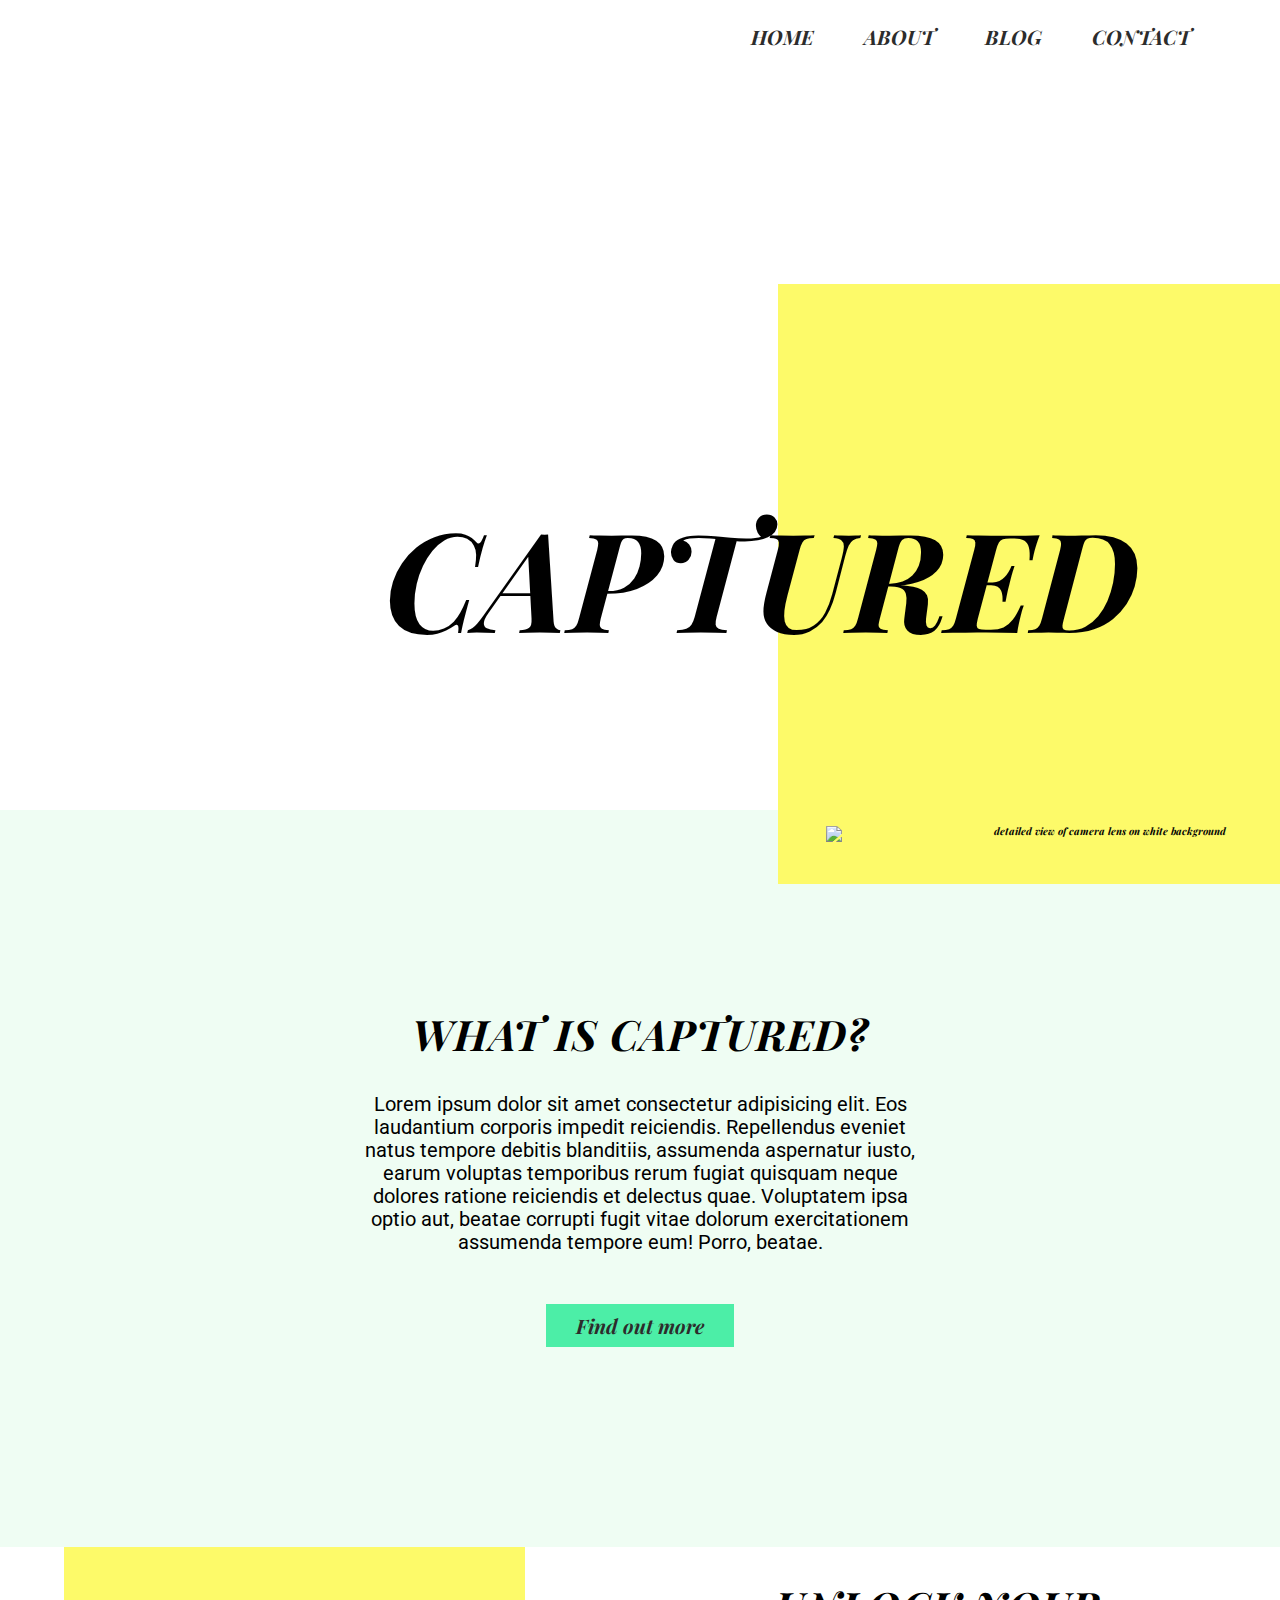
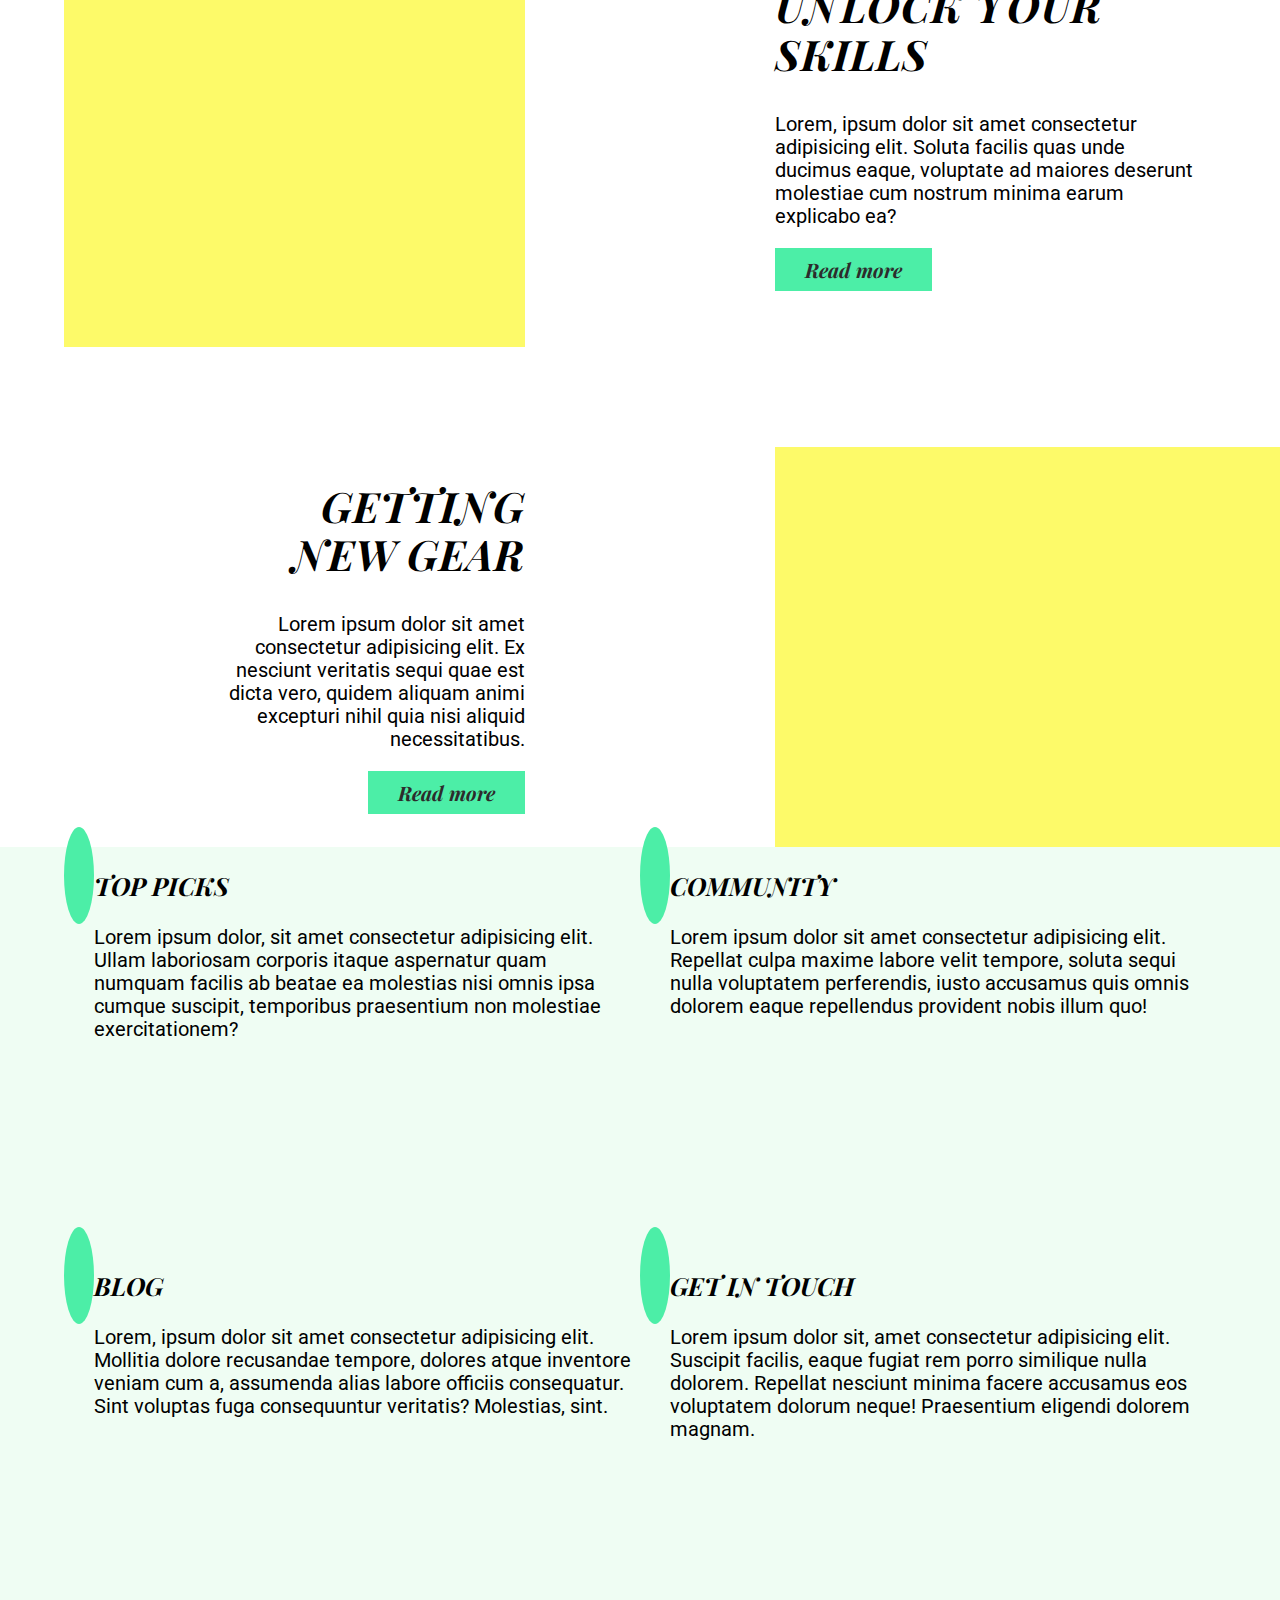
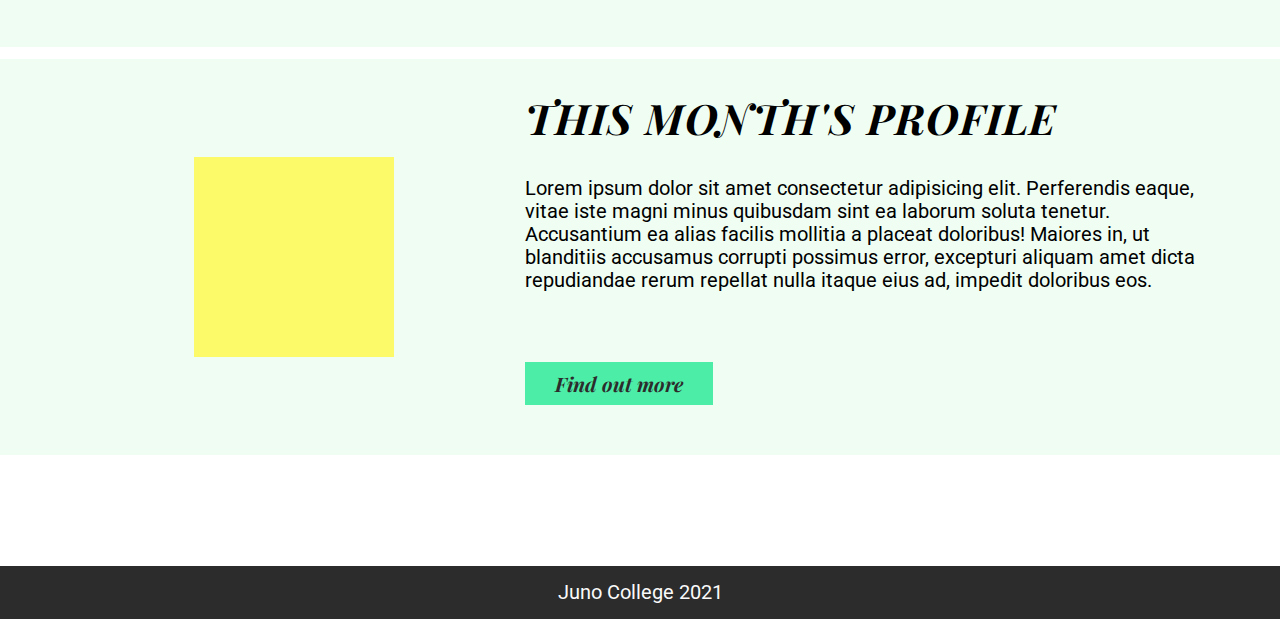
==== index.html @ 8a8bb845 "blog page and styles" ====
<!DOCTYPE html>
<html lang="en">
<head>
	<meta charset="UTF-8">
	<meta http-equiv="X-UA-Compatible" content="IE=edge">
	<meta name="viewport" content="width=device-width, initial-scale=1.0">
	<link rel="stylesheet" href="https://cdnjs.cloudflare.com/ajax/libs/font-awesome/5.15.3/css/all.min.css"
		integrity="sha512-iBBXm8fW90+nuLcSKlbmrPcLa0OT92xO1BIsZ+ywDWZCvqsWgccV3gFoRBv0z+8dLJgyAHIhR35VZc2oM/gI1w=="
		crossorigin="anonymous" />
	<link rel="stylesheet" href="./styles/styles.css">
	
	<title>Captured</title>
	<!-- Clement Sung 2021 - Juno College -->
</head>
<body>
	<header>
		<div class="wrapper">
			<nav>
				<ul>
					<li><a href="./index.html">home</a></li>
					<li><a href="#about">about</a></li>
					<li><a href="./blog-post.html">blog</a></li>
					<li><a href="./contact.html">contact</a></li>
				</ul>
			</nav>
			<h1>Captured</h1>
		</div>
	</header>
	<main>
		<section id="about" class="about">
			<div class="wrapper">
				<div class="imageShadow">
					<img src="./assets/header-box-image.jpg" alt="detailed view of camera lens on white background">
				</div>
				<div class ="aboutText">
					<h2>What is captured?</h2>
					<p>Lorem ipsum dolor sit amet consectetur adipisicing elit. Eos laudantium corporis impedit reiciendis. Repellendus eveniet natus tempore debitis blanditiis, assumenda aspernatur iusto, earum voluptas temporibus rerum fugiat quisquam neque dolores ratione reiciendis et delectus quae. Voluptatem ipsa optio aut, beatae corrupti fugit vitae dolorum exercitationem assumenda tempore eum! Porro, beatae.</p>
					<a href="#" class="greenButton">Find out more</a>
				</div>
			</div>
		</section>
		<section>
			<div class="guides extraInfoWrapper">
				<div class="imageShadow1">
					<img src="./assets/left-image.jpg" alt="">
				</div>
				<div class="post1">
					<h2>Unlock your skills</h2>
					<p>Lorem, ipsum dolor sit amet consectetur adipisicing elit. Soluta facilis quas unde ducimus eaque, voluptate ad maiores deserunt molestiae cum nostrum minima earum explicabo ea?</p>
					<a href="#" class="greenButton">Read more</a>
				</div>
				<div class="post2">
					<h2>Getting new gear</h2>
					<p>Lorem ipsum dolor sit amet consectetur adipisicing elit. Ex nesciunt veritatis sequi quae est dicta vero, quidem aliquam animi excepturi nihil quia nisi aliquid necessitatibus.</p>
					<a href="#" class="greenButton">Read more</a>
				</div>
				<div class="imageShadow2">
					<img src="./assets/right-image.jpg" alt="">
				</div>
			</div>
		</section>
		<section class="midNav">
			<div class="wrapper">
				<nav class="midGrid">
				<div class="gridFlex">
					<a href=""><i class="fas fa-camera"></i></a>
					<div>
						<h3>Top picks</h3>
						<p>Lorem ipsum dolor, sit amet consectetur adipisicing elit. Ullam laboriosam corporis itaque aspernatur quam numquam facilis ab beatae ea molestias nisi omnis ipsa cumque suscipit, temporibus praesentium non molestiae exercitationem?</p>
					</div>
				</div>
				<div class="gridFlex">
					<a href=""><i class="fas fa-users"></i></a>
					<div>
						<h3>community</h3>
						<p>Lorem ipsum dolor sit amet consectetur adipisicing elit. Repellat culpa maxime labore velit tempore, soluta sequi nulla voluptatem perferendis, iusto accusamus quis omnis dolorem eaque repellendus provident nobis illum quo!</p>
					</div>
				</div>
				<div class="gridFlex">
					<a href=""><i class="fas fa-file"></i></a>
					<div>
						<h3>blog</h3>
						<p>Lorem, ipsum dolor sit amet consectetur adipisicing elit. Mollitia dolore recusandae tempore, dolores atque inventore veniam cum a, assumenda alias labore officiis consequatur. Sint voluptas fuga consequuntur veritatis? Molestias, sint.</p>
					</div>
				</div>
				<div class="gridFlex">
					<a href=""><i class="fas fa-phone"></i></a>
					<div>
						<h3>Get in touch</h3>
						<p>Lorem ipsum dolor sit, amet consectetur adipisicing elit. Suscipit facilis, eaque fugiat rem porro similique nulla dolorem. Repellat nesciunt minima facere accusamus eos voluptatem dolorum neque! Praesentium eligendi dolorem magnam.</p>
					</div>
				</div>
				</nav>
			</div>
		</section>
		<div class="banner">
			<img src="./assets/banner.jpg" alt="">
		</div>
		<section class= featureBlog>
			<div class="wrapper feature">
				<div class= "imageShadow">
					<img src="./assets/small-box.jpg" alt="">
				</div>
				<div class="featureText">
					<h2>This month's Profile</h2>
					<p>Lorem ipsum dolor sit amet consectetur adipisicing elit. Perferendis eaque, vitae iste magni minus quibusdam sint ea laborum soluta tenetur. Accusantium ea alias facilis mollitia a placeat doloribus! Maiores in, ut blanditiis accusamus corrupti possimus error, excepturi aliquam amet dicta repudiandae rerum repellat nulla itaque eius ad, impedit doloribus eos.</p>
					<a href="" class="greenButton">Find out more</a>
				</div>
			</div>
		</section>
		<section class="gallery">
			<div class="wrapper">
				<ul>
					<li><img src="./assets/gallery-image-1.jpg" alt=""></li>
					<li><img src="./assets/gallery-image-2.jpg" alt=""></li>
					<li><img src="./assets/gallery-image-3.jpg" alt=""></li>
				</ul>
			</div>
		</section>
	</main>	
	<footer>
		<p>Juno College 2021</p>
	</footer>
</body>
</html>
---- styles/styles.css ----
@import url("https://fonts.googleapis.com/css2?family=Playfair+Display:ital,wght@1,700&family=Roboto&display=swap");
html {
  line-height: 1.15;
  -ms-text-size-adjust: 100%;
  -webkit-text-size-adjust: 100%;
}

body {
  margin: 0;
}

article, aside, footer, header, nav, section {
  display: block;
}

h1 {
  font-size: 2em;
  margin: .67em 0;
}

figcaption, figure, main {
  display: block;
}

figure {
  margin: 1em 40px;
}

hr {
  -webkit-box-sizing: content-box;
          box-sizing: content-box;
  height: 0;
  overflow: visible;
}

pre {
  font-family: monospace,monospace;
  font-size: 1em;
}

a {
  background-color: transparent;
  -webkit-text-decoration-skip: objects;
}

abbr[title] {
  border-bottom: none;
  text-decoration: underline;
  -webkit-text-decoration: underline dotted;
          text-decoration: underline dotted;
}

b, strong {
  font-weight: inherit;
}

b, strong {
  font-weight: bolder;
}

code, kbd, samp {
  font-family: monospace,monospace;
  font-size: 1em;
}

dfn {
  font-style: italic;
}

mark {
  background-color: #ff0;
  color: #000;
}

small {
  font-size: 80%;
}

sub, sup {
  font-size: 75%;
  line-height: 0;
  position: relative;
  vertical-align: baseline;
}

sub {
  bottom: -.25em;
}

sup {
  top: -.5em;
}

audio, video {
  display: inline-block;
}

audio:not([controls]) {
  display: none;
  height: 0;
}

img {
  border-style: none;
}

svg:not(:root) {
  overflow: hidden;
}

button, input, optgroup, select, textarea {
  font-family: sans-serif;
  font-size: 100%;
  line-height: 1.15;
  margin: 0;
}

button, input {
  overflow: visible;
}

button, select {
  text-transform: none;
}

button, html [type=button], [type=reset], [type=submit] {
  -webkit-appearance: button;
}

button::-moz-focus-inner, [type=button]::-moz-focus-inner, [type=reset]::-moz-focus-inner, [type=submit]::-moz-focus-inner {
  border-style: none;
  padding: 0;
}

button:-moz-focusring, [type=button]:-moz-focusring, [type=reset]:-moz-focusring, [type=submit]:-moz-focusring {
  outline: 1px dotted ButtonText;
}

fieldset {
  padding: .35em .75em .625em;
}

legend {
  -webkit-box-sizing: border-box;
          box-sizing: border-box;
  color: inherit;
  display: table;
  max-width: 100%;
  padding: 0;
  white-space: normal;
}

progress {
  display: inline-block;
  vertical-align: baseline;
}

textarea {
  overflow: auto;
}

[type=checkbox], [type=radio] {
  -webkit-box-sizing: border-box;
          box-sizing: border-box;
  padding: 0;
}

[type=number]::-webkit-inner-spin-button, [type=number]::-webkit-outer-spin-button {
  height: auto;
}

[type=search] {
  -webkit-appearance: textfield;
  outline-offset: -2px;
}

[type=search]::-webkit-search-cancel-button, [type=search]::-webkit-search-decoration {
  -webkit-appearance: none;
}

::-webkit-file-upload-button {
  -webkit-appearance: button;
  font: inherit;
}

details, menu {
  display: block;
}

summary {
  display: list-item;
}

canvas {
  display: inline-block;
}

template {
  display: none;
}

[hidden] {
  display: none;
}

.clearfix:after {
  visibility: hidden;
  display: block;
  font-size: 0;
  content: '';
  clear: both;
  height: 0;
}

html {
  -webkit-box-sizing: border-box;
  box-sizing: border-box;
}

*, *:before, *:after {
  -webkit-box-sizing: inherit;
          box-sizing: inherit;
}

.sr-only {
  position: absolute;
  width: 1px;
  height: 1px;
  margin: -1px;
  border: 0;
  padding: 0;
  white-space: nowrap;
  -webkit-clip-path: inset(100%);
          clip-path: inset(100%);
  clip: rect(0 0 0 0);
  overflow: hidden;
}

html {
  font-size: 62.5%;
}

html body {
  font-family: "Playfair Display", serif;
  font-style: italic;
  font-weight: bold;
}

.wrapper {
  margin: 0 auto;
  max-width: 1300px;
  width: 90%;
}

img {
  height: auto;
  width: 100%;
}

ul {
  margin: 0 auto;
}

p {
  font-family: "Roboto", sans-serif;
  font-style: normal;
  font-weight: normal;
  font-size: 2rem;
}

a {
  font-size: 2rem;
  text-decoration: none;
}

.imageShadow {
  width: 50%;
  height: 100%;
  background-color: #FDFA69;
}

.greenButton {
  display: inline-block;
  margin: 5rem auto;
  padding: 10px 30px;
  background-color: #4CEEA7;
  color: #2C2C2C;
}

li {
  list-style: none;
  margin: 0 2.5rem;
}

li a {
  color: #2C2C2C;
  text-decoration: none;
  text-transform: uppercase;
  font-family: "Playfair Display", serif;
  font-size: 2rem;
  font-style: italic;
  font-weight: bold;
  text-transform: uppercase;
}

h2 {
  font-family: "Playfair Display", serif;
  font-size: 4.2rem;
  font-style: italic;
  font-weight: bold;
  text-transform: uppercase;
  letter-spacing: 1px;
}

.about h2 {
  margin-top: 20rem;
}

header {
  background-image: url("../assets/header-image.jpg");
  background-size: cover;
  background-position: center;
  background-repeat: no-repeat;
  height: 90vh;
}

header ul {
  display: -webkit-box;
  display: -ms-flexbox;
  display: flex;
  -webkit-box-pack: end;
      -ms-flex-pack: end;
          justify-content: flex-end;
  padding: 2.5rem  0;
  margin-bottom: 2rem;
}

header a:hover {
  border-bottom: 3px solid #4CEEA7;
}

h1 {
  position: absolute;
  text-align: center;
  text-transform: uppercase;
  top: 45%;
  left: 30%;
  z-index: 10;
  font-family: "Playfair Display", serif;
  font-size: 13.8rem;
  font-style: italic;
  font-weight: bold;
  text-transform: uppercase;
}

.about {
  background-color: #EFFDF3;
  position: relative;
}

.about .imageShadow {
  position: absolute;
  bottom: 90%;
  left: 62%;
  width: 60rem;
  height: 60rem;
}

.about .imageShadow img {
  width: 92%;
  height: auto;
  position: absolute;
  bottom: 7%;
  left: 8%;
}

.about .wrapper {
  display: -webkit-box;
  display: -ms-flexbox;
  display: flex;
  -webkit-box-orient: vertical;
  -webkit-box-direction: normal;
      -ms-flex-direction: column;
          flex-direction: column;
  position: relative;
  text-align: center;
}

.about .aboutText {
  padding-bottom: 15rem;
}

.about p {
  width: 50%;
  margin: 0 auto;
}

.extraInfoWrapper {
  width: 90%;
  margin: 0 auto;
}

.guides {
  display: -ms-grid;
  display: grid;
  -ms-grid-columns: 40% 50%;
      grid-template-columns: 40% 50%;
  -ms-grid-rows: 40rem 40rem;
      grid-template-rows: 40rem 40rem;
  gap: 10rem 25rem;
}

.guides .imageShadow1 {
  background-color: #FDFA69;
  height: auto;
  position: relative;
  width: 100%;
}

.guides .imageShadow1 img {
  bottom: 10%;
  left: -25%;
  position: absolute;
  width: 120%;
}

.guides .imageShadow2 {
  background-color: #FDFA69;
  height: auto;
  position: relative;
  width: 90%;
}

.guides .imageShadow2 img {
  bottom: 10%;
  left: 4%;
  position: absolute;
  width: 105%;
}

.guides .post1 {
  padding-right: 10rem;
  width: 90%;
}

.guides .post2 {
  text-align: right;
  padding-left: 15rem;
}

.guides a {
  margin: 0;
}

.midNav {
  background-color: #EFFDF3;
}

.midNav .midGrid {
  display: -ms-grid;
  display: grid;
  -ms-grid-columns: 50% 50%;
      grid-template-columns: 50% 50%;
  -ms-grid-rows: 40rem 40rem;
      grid-template-rows: 40rem 40rem;
}

.midNav .midGrid .gridFlex {
  display: -webkit-box;
  display: -ms-flexbox;
  display: flex;
}

.midNav .midGrid i {
  border-radius: 50%;
  background-color: #4CEEA7;
  color: #2C2C2C;
  font-size: 5rem;
  margin-top: 2rem;
  padding: 1.5rem;
}

.midNav .midGrid h3 {
  font-family: "Playfair Display", serif;
  font-size: 2.5rem;
  font-style: italic;
  font-weight: bold;
  text-transform: uppercase;
}

.gridFlex i:nth-of-type(2) {
  padding: 5rem;
}

.gridFlex i:nth-of-type(3) {
  padding: 5rem;
}

.featureBlog {
  background-color: #EFFDF3;
}

.featureBlog .feature {
  -webkit-box-align: center;
      -ms-flex-align: center;
          align-items: center;
  display: -webkit-box;
  display: -ms-flexbox;
  display: flex;
  margin: 0 auto 5rem;
}

.featureBlog .feature .imageShadow {
  position: relative;
  width: 20rem;
  height: 20rem;
  margin: 0 auto;
}

.feature img {
  position: absolute;
  bottom: 15%;
  left: -15%;
}

.feature .featureText {
  -ms-flex-preferred-size: 60%;
      flex-basis: 60%;
}

.gallery ul {
  display: -webkit-box;
  display: -ms-flexbox;
  display: flex;
  margin: 5rem auto;
}

footer p {
  background-color: #2C2C2C;
  color: #FAFAFA;
  margin: 0 auto;
  padding: 1.5rem 0;
  text-align: center;
}

.blogHeader {
  background-image: url("../assets/blog-header.jpg");
}

.blogWrapper {
  max-width: 1280px;
  margin-left: 40%;
  width: 50%;
}

.blogMain {
  background-color: #EFFDF3;
  position: relative;
}

.blogTitle {
  position: static;
  display: -webkit-box;
  display: -ms-flexbox;
  display: flex;
  margin: 25rem 0;
  text-align: left;
  font-family: "Playfair Display", serif;
  font-size: 8rem;
  font-style: italic;
  font-weight: bold;
  text-transform: uppercase;
}

.imageContainer {
  width: 10rem;
  height: auto;
}

.articleFlex {
  display: -webkit-box;
  display: -ms-flexbox;
  display: flex;
  -webkit-box-orient: vertical;
  -webkit-box-direction: normal;
      -ms-flex-direction: column;
          flex-direction: column;
  -webkit-box-shadow: -15px 15px #FDFA69;
          box-shadow: -15px 15px #FDFA69;
  position: relative;
  top: -25rem;
}

.articleFlex .imageShadow {
  width: 100%;
  background-color: none;
}

.articleFlex img {
  width: 120%;
  -webkit-box-shadow: -15px 50px #FDFA69;
          box-shadow: -15px 50px #FDFA69;
  margin-bottom: 5rem;
}

.articleFlex h2 {
  margin: 0;
}

.articleFlex p {
  margin: 0;
}

.articleFlex p:first-of-type {
  margin-bottom: 5rem;
}

aside {
  display: -webkit-box;
  display: -ms-flexbox;
  display: flex;
  -webkit-box-orient: vertical;
  -webkit-box-direction: normal;
      -ms-flex-direction: column;
          flex-direction: column;
  width: 20%;
  top: 15rem;
  left: 10rem;
  position: absolute;
  background-color: #FAFAFA;
}

aside img {
  position: relative;
  left: -250px;
  width: 500%;
}

.commentSection p {
  margin: 0;
}
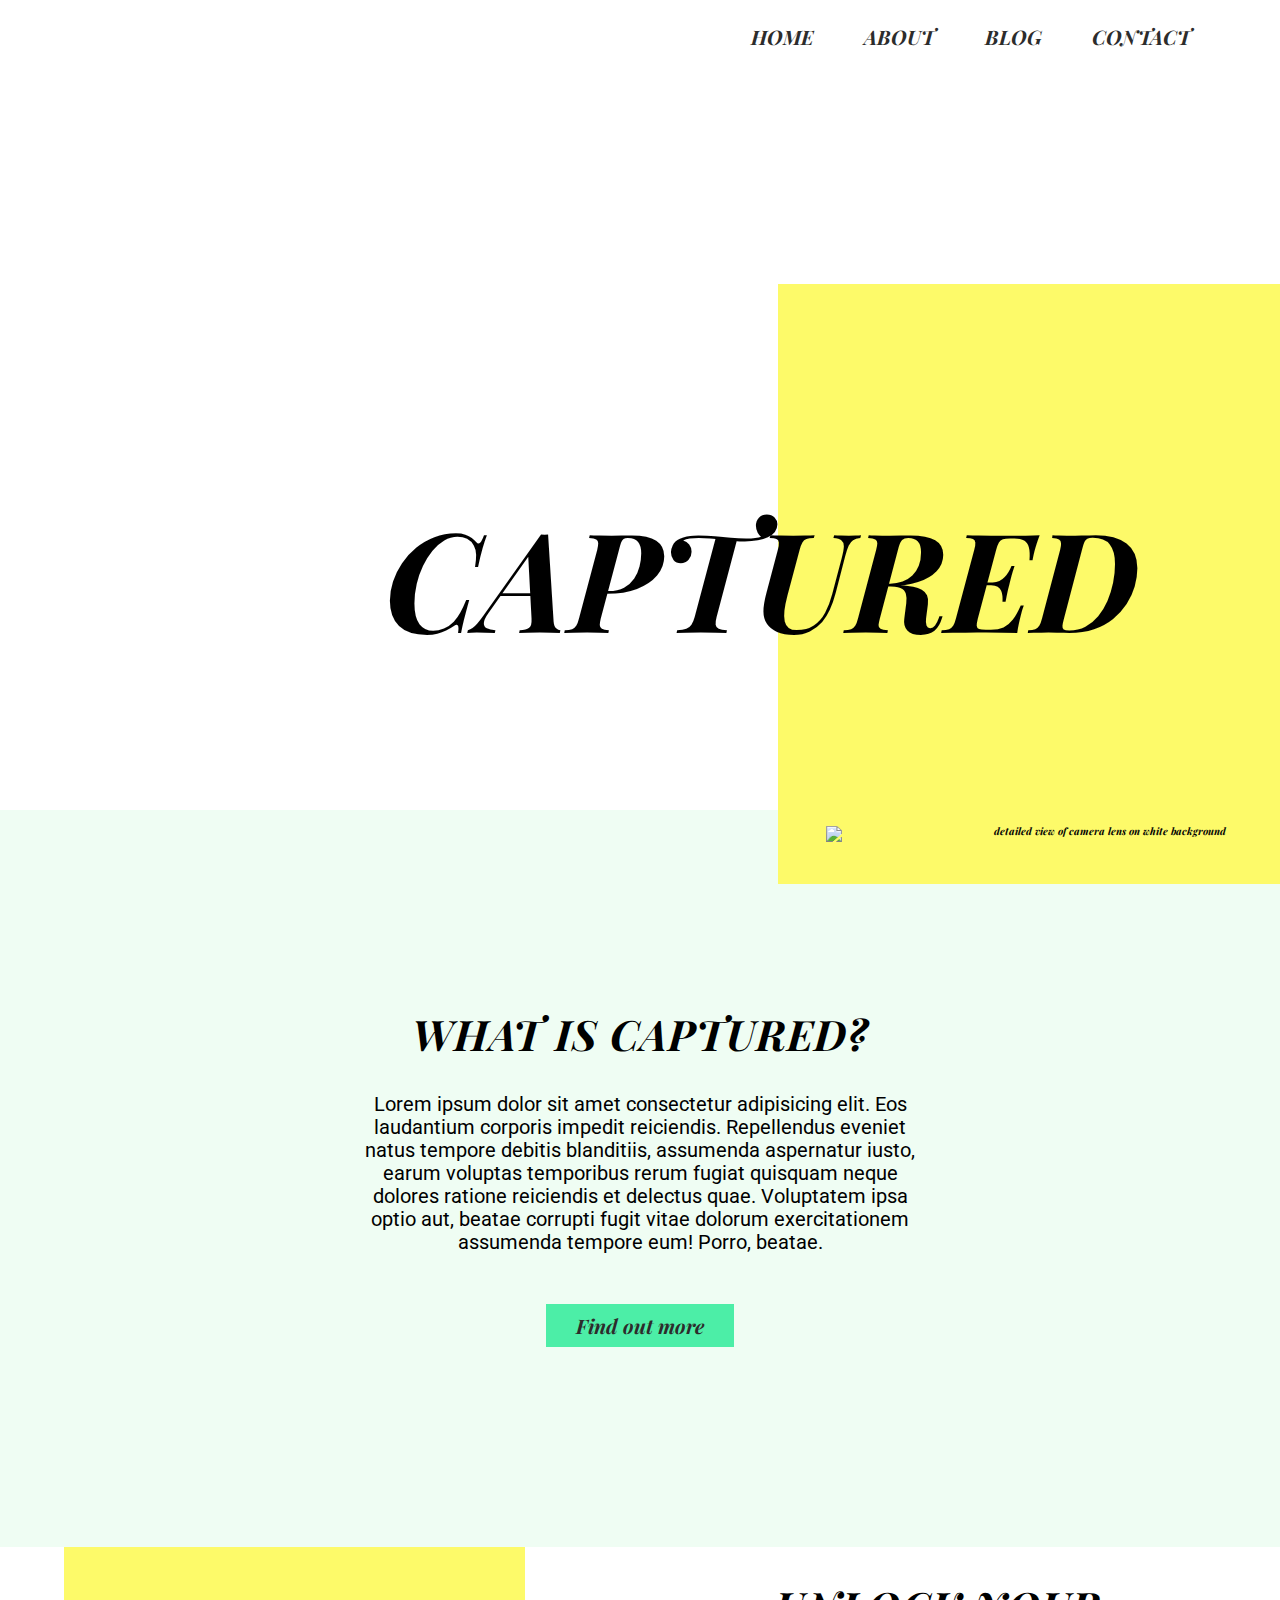
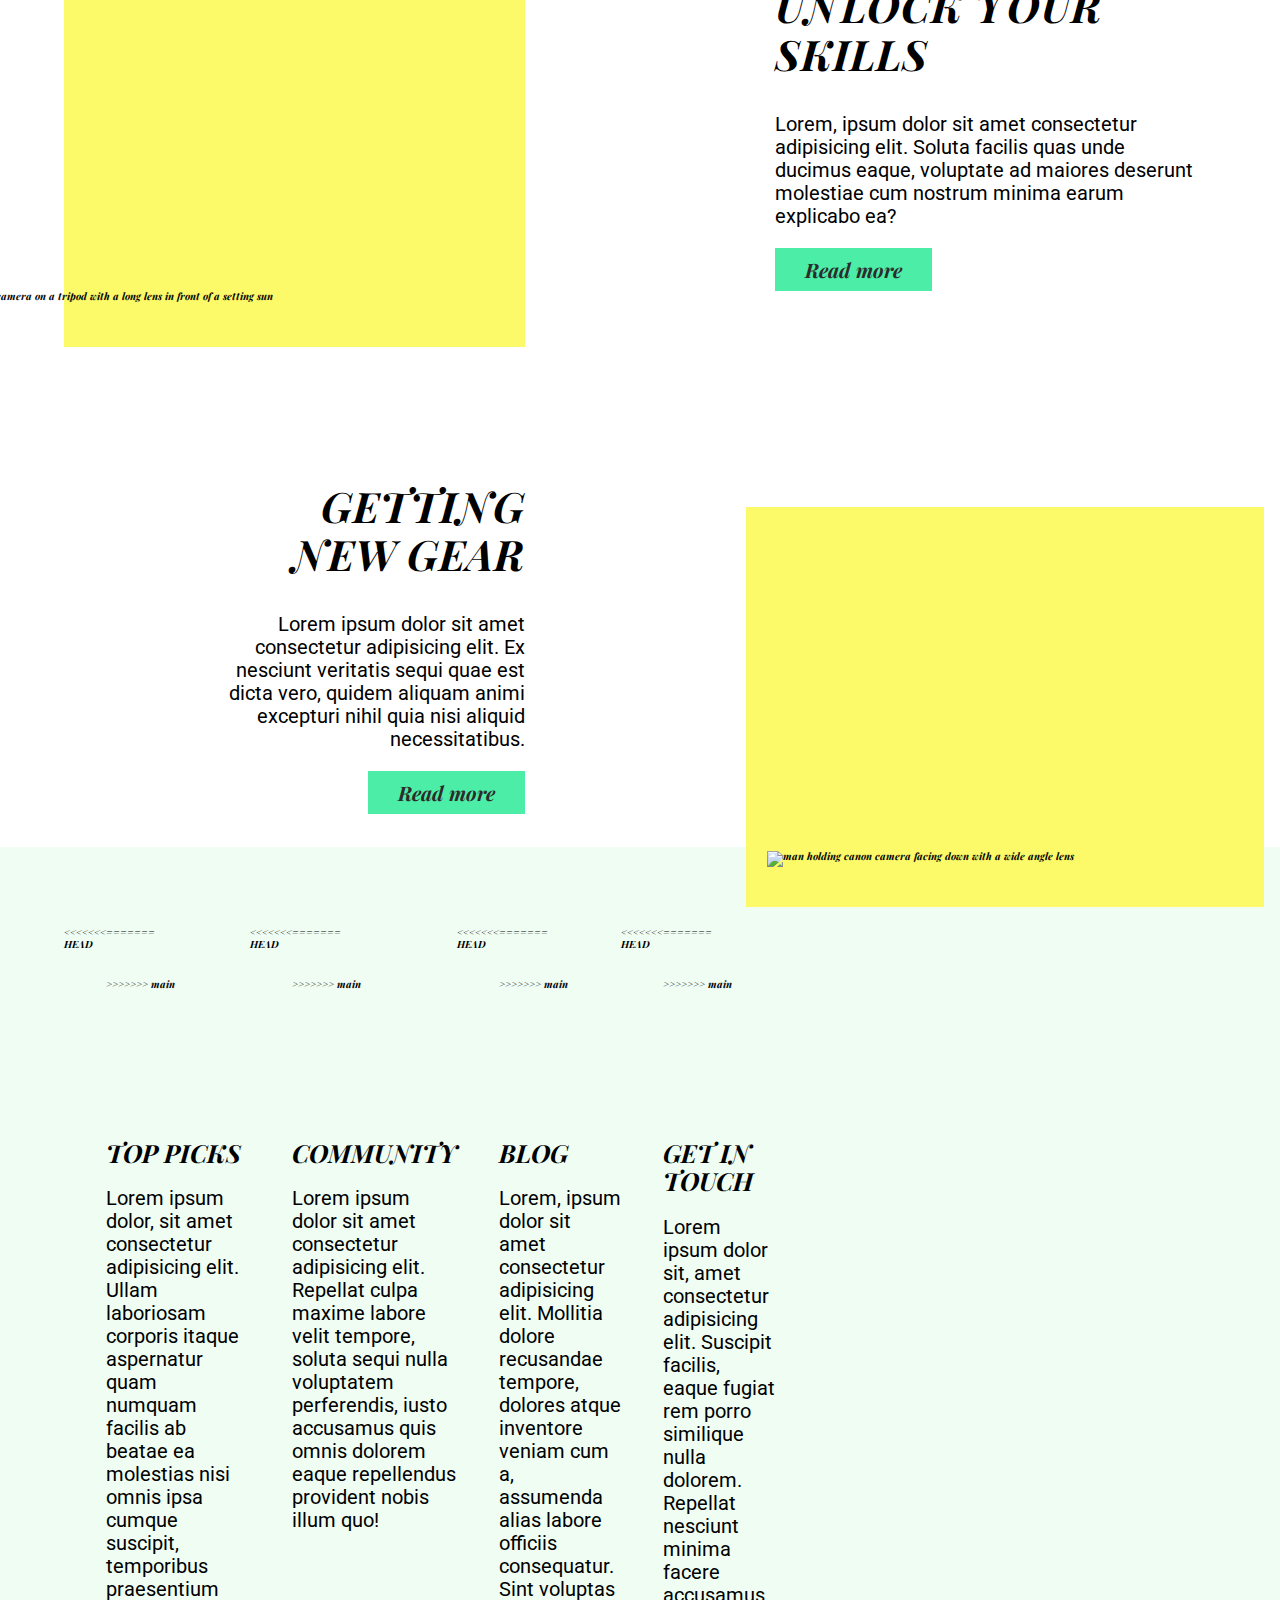
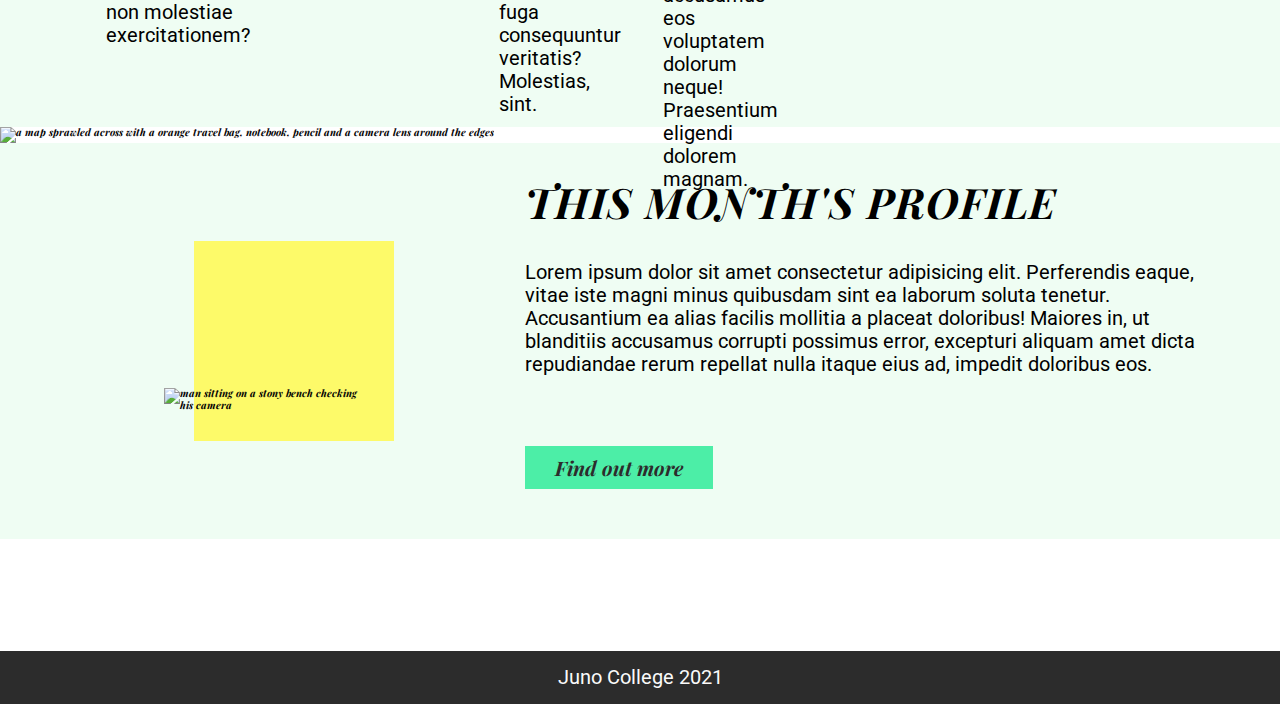
==== commit 42445834: "update to live page" ====
--- a/index.html
+++ b/index.html
@@ -13,6 +13,7 @@
 	<!-- Clement Sung 2021 - Juno College -->
 </head>
 <body>
+	<!-- header and Nav section -->
 	<header>
 		<div class="wrapper">
 			<nav>
@@ -26,7 +27,9 @@
 			<h1>Captured</h1>
 		</div>
 	</header>
+	<!-- ***********MAIN************* -->
 	<main>
+		<!-- **************About section ********************** -->
 		<section id="about" class="about">
 			<div class="wrapper">
 				<div class="imageShadow">
@@ -40,9 +43,10 @@
 			</div>
 		</section>
 		<section>
-			<div class="guides extraInfoWrapper">
+			<!-- **********Extra Info*********** -->
+			<div class="extraInfoWrapper">
 				<div class="imageShadow1">
-					<img src="./assets/left-image.jpg" alt="">
+					<img src="./assets/left-image.jpg" alt="canon camera on a tripod with a long lens in front of a setting sun">
 				</div>
 				<div class="post1">
 					<h2>Unlock your skills</h2>
@@ -55,36 +59,61 @@
 					<a href="#" class="greenButton">Read more</a>
 				</div>
 				<div class="imageShadow2">
-					<img src="./assets/right-image.jpg" alt="">
+					<img src="./assets/right-image.jpg" alt="man holding canon camera facing down with a wide angle lens">
 				</div>
 			</div>
 		</section>
+		<!-- ***************** middle green grid section ****************** -->
 		<section class="midNav">
 			<div class="wrapper">
 				<nav class="midGrid">
 				<div class="gridFlex">
-					<a href=""><i class="fas fa-camera"></i></a>
+<<<<<<< HEAD
+					<div class="iconContainer">
+=======
+					<div class="iconContainer iconContainer1">
+>>>>>>> main
+						<i class="fas fa-camera"></i>
+					</div>
 					<div>
 						<h3>Top picks</h3>
 						<p>Lorem ipsum dolor, sit amet consectetur adipisicing elit. Ullam laboriosam corporis itaque aspernatur quam numquam facilis ab beatae ea molestias nisi omnis ipsa cumque suscipit, temporibus praesentium non molestiae exercitationem?</p>
 					</div>
 				</div>
 				<div class="gridFlex">
-					<a href=""><i class="fas fa-users"></i></a>
+<<<<<<< HEAD
+					<div class="iconContainer">
+=======
+					<div class="iconContainer iconContainer2">
+>>>>>>> main
+						<i class="fas fa-users"></i>
+					</div>
 					<div>
 						<h3>community</h3>
 						<p>Lorem ipsum dolor sit amet consectetur adipisicing elit. Repellat culpa maxime labore velit tempore, soluta sequi nulla voluptatem perferendis, iusto accusamus quis omnis dolorem eaque repellendus provident nobis illum quo!</p>
 					</div>
 				</div>
 				<div class="gridFlex">
-					<a href=""><i class="fas fa-file"></i></a>
+<<<<<<< HEAD
+					<div class="iconContainer">
+=======
+					<div class="iconContainer iconContainer3">
+>>>>>>> main
+						<i class="fas fa-file"></i>
+					</div>
 					<div>
 						<h3>blog</h3>
 						<p>Lorem, ipsum dolor sit amet consectetur adipisicing elit. Mollitia dolore recusandae tempore, dolores atque inventore veniam cum a, assumenda alias labore officiis consequatur. Sint voluptas fuga consequuntur veritatis? Molestias, sint.</p>
 					</div>
 				</div>
 				<div class="gridFlex">
-					<a href=""><i class="fas fa-phone"></i></a>
+<<<<<<< HEAD
+					<div class="iconContainer">
+=======
+					<div class="iconContainer iconContainer4">
+>>>>>>> main
+						<i class="fas fa-phone"></i>
+					</div>
 					<div>
 						<h3>Get in touch</h3>
 						<p>Lorem ipsum dolor sit, amet consectetur adipisicing elit. Suscipit facilis, eaque fugiat rem porro similique nulla dolorem. Repellat nesciunt minima facere accusamus eos voluptatem dolorum neque! Praesentium eligendi dolorem magnam.</p>
@@ -93,13 +122,15 @@
 				</nav>
 			</div>
 		</section>
+		<!-- ***************photo banner  **************-->
 		<div class="banner">
-			<img src="./assets/banner.jpg" alt="">
+			<img src="./assets/banner.jpg" alt="a map sprawled across with a orange travel bag, notebook, pencil and a camera lens around the edges">
 		</div>
+		<!-- *******************featured blog ******************-->
 		<section class= featureBlog>
 			<div class="wrapper feature">
 				<div class= "imageShadow">
-					<img src="./assets/small-box.jpg" alt="">
+					<img src="./assets/small-box.jpg" alt="man sitting on a stony bench checking his camera">
 				</div>
 				<div class="featureText">
 					<h2>This month's Profile</h2>
@@ -108,6 +139,7 @@
 				</div>
 			</div>
 		</section>
+		<!-- ***********************gallery****************** -->
 		<section class="gallery">
 			<div class="wrapper">
 				<ul>
@@ -117,7 +149,7 @@
 				</ul>
 			</div>
 		</section>
-	</main>	
+	</main>
 	<footer>
 		<p>Juno College 2021</p>
 	</footer>
--- a/styles/styles.css
+++ b/styles/styles.css
@@ -312,6 +312,15 @@
   letter-spacing: 1px;
 }
 
+h3 {
+  font-family: "Playfair Display", serif;
+  font-size: 3.2rem;
+  font-style: italic;
+  font-weight: bold;
+  text-transform: uppercase;
+  margin: 0;
+}
+
 .about h2 {
   margin-top: 20rem;
 }
@@ -396,11 +405,6 @@
 }
 
 .extraInfoWrapper {
-  width: 90%;
-  margin: 0 auto;
-}
-
-.guides {
   display: -ms-grid;
   display: grid;
   -ms-grid-columns: 40% 50%;
@@ -408,47 +412,51 @@
   -ms-grid-rows: 40rem 40rem;
       grid-template-rows: 40rem 40rem;
   gap: 10rem 25rem;
-}
-
-.guides .imageShadow1 {
+  width: 90%;
+  margin: 0 auto;
+}
+
+.extraInfoWrapper .imageShadow1 {
   background-color: #FDFA69;
   height: auto;
   position: relative;
   width: 100%;
 }
 
-.guides .imageShadow1 img {
+.extraInfoWrapper .imageShadow1 img {
   bottom: 10%;
   left: -25%;
   position: absolute;
   width: 120%;
 }
 
-.guides .imageShadow2 {
+.extraInfoWrapper .imageShadow2 {
   background-color: #FDFA69;
   height: auto;
   position: relative;
+  bottom: -15%;
+  left: -5%;
   width: 90%;
 }
 
-.guides .imageShadow2 img {
+.extraInfoWrapper .imageShadow2 img {
+  position: absolute;
   bottom: 10%;
   left: 4%;
-  position: absolute;
   width: 105%;
 }
 
-.guides .post1 {
+.extraInfoWrapper .post1 {
   padding-right: 10rem;
   width: 90%;
 }
 
-.guides .post2 {
+.extraInfoWrapper .post2 {
   text-align: right;
   padding-left: 15rem;
 }
 
-.guides a {
+.extraInfoWrapper a {
   margin: 0;
 }
 
@@ -463,12 +471,22 @@
       grid-template-columns: 50% 50%;
   -ms-grid-rows: 40rem 40rem;
       grid-template-rows: 40rem 40rem;
+  padding-top: 8rem;
 }
 
 .midNav .midGrid .gridFlex {
   display: -webkit-box;
   display: -ms-flexbox;
   display: flex;
+}
+
+.midNav .midGrid .iconContainer {
+<<<<<<< HEAD
+  width: 10rem;
+  height: 10rem;
+=======
+  margin-right: 2rem;
+>>>>>>> main
 }
 
 .midNav .midGrid i {
@@ -476,8 +494,12 @@
   background-color: #4CEEA7;
   color: #2C2C2C;
   font-size: 5rem;
-  margin-top: 2rem;
+<<<<<<< HEAD
+=======
+  margin-top: 7rem;
+>>>>>>> main
   padding: 1.5rem;
+  width: 100%;
 }
 
 .midNav .midGrid h3 {
@@ -486,6 +508,8 @@
   font-style: italic;
   font-weight: bold;
   text-transform: uppercase;
+  padding-top: 10rem;
+<<<<<<< HEAD
 }
 
 .gridFlex i:nth-of-type(2) {
@@ -494,6 +518,8 @@
 
 .gridFlex i:nth-of-type(3) {
   padding: 5rem;
+=======
+>>>>>>> main
 }
 
 .featureBlog {
@@ -604,15 +630,22 @@
 }
 
 .articleFlex h2 {
-  margin: 0;
+  margin-top: 5rem;
+  padding-left: 5rem;
 }
 
 .articleFlex p {
   margin: 0;
+  padding-left: 5rem;
+  line-height: 3.2rem;
 }
 
 .articleFlex p:first-of-type {
   margin-bottom: 5rem;
+}
+
+.articleFlex p:last-of-type {
+  margin-bottom: 2rem;
 }
 
 aside {
@@ -623,7 +656,7 @@
   -webkit-box-direction: normal;
       -ms-flex-direction: column;
           flex-direction: column;
-  width: 20%;
+  width: 25%;
   top: 15rem;
   left: 10rem;
   position: absolute;
@@ -636,6 +669,374 @@
   width: 500%;
 }
 
+aside h3 {
+  margin: 2rem;
+}
+
+aside p {
+  padding: 2rem;
+}
+
+aside a {
+  color: #2C2C2C;
+  display: inline;
+  font-weight: bold;
+  font-style: italic;
+}
+
+aside li {
+  font-family: "Roboto", sans-serif;
+  font-style: normal;
+  font-weight: normal;
+  font-size: 2rem;
+}
+
+aside li::before {
+  content: "\2022";
+  color: #4CEEA7;
+  display: inline-block;
+  width: 1rem;
+  margin-left: -5rem;
+}
+
+.commentSection {
+  display: -webkit-box;
+  display: -ms-flexbox;
+  display: flex;
+  -webkit-box-orient: vertical;
+  -webkit-box-direction: normal;
+      -ms-flex-direction: column;
+          flex-direction: column;
+}
+
+.commentSection h3 {
+  margin: 2rem 0;
+}
+
+.commentSection .imgContainer1 {
+  width: 55rem;
+  margin-right: 2rem;
+}
+
+.commentSection .imgContainer2 {
+  width: 30rem;
+  margin-right: 2rem;
+}
+
 .commentSection p {
   margin: 0;
-}
+  padding: 0 0 2rem 2rem;
+}
+
+.commentSection .comment1,
+.commentSection .comment2 {
+  display: -webkit-box;
+  display: -ms-flexbox;
+  display: flex;
+}
+
+.commentForm {
+  display: -webkit-box;
+  display: -ms-flexbox;
+  display: flex;
+  -webkit-box-orient: vertical;
+  -webkit-box-direction: normal;
+      -ms-flex-direction: column;
+          flex-direction: column;
+}
+
+.commentForm .username,
+.commentForm .email {
+  background-color: #EFFDF3;
+  border: none;
+  border-bottom: 3px solid #4CEEA7;
+  display: inline-block;
+  font-size: 2rem;
+  padding: 2rem;
+  margin: 2rem 5rem;
+}
+
+.commentForm .commentBox {
+  font-size: 2rem;
+  padding: 2rem;
+  margin-bottom: 2rem;
+  resize: none;
+  background-color: #EFFDF3;
+  border: 3px solid #4CEEA7;
+}
+
+.commentForm button {
+  background-color: #4CEEA7;
+  border-style: none;
+  cursor: pointer;
+  margin-bottom: 2rem;
+  padding: 2rem;
+  font-family: "Playfair Display", serif;
+  font-size: 2rem;
+  font-style: italic;
+  font-weight: bold;
+  text-transform: uppercase;
+}
+
+.contactHeader {
+  background-image: url("../assets/contact-header.jpg");
+  height: 60vh;
+}
+
+.contactHeader h1 {
+  position: static;
+  margin: 0;
+  font-size: 8rem;
+  line-height: 9.2rem;
+}
+
+.contactWrapper {
+  max-width: 1280px;
+  margin-left: 5%;
+  width: 80%;
+}
+
+.contactMain {
+  background-color: #EFFDF3;
+  height: 50vh;
+}
+
+.contactMain ul {
+  display: -webkit-box;
+  display: -ms-flexbox;
+  display: flex;
+  padding: 0;
+  padding-top: 10rem;
+}
+
+.contactMain li {
+  margin: 0 1.5rem;
+}
+
+.contactMain i {
+  font-size: 3rem;
+}
+
+.contactInfo {
+  width: 25%;
+}
+
+.contactInfo h2 {
+  font-size: 2rem;
+  margin: 2rem 0;
+}
+
+.contactInfo p {
+  margin: 0;
+  line-height: 3.2rem;
+}
+
+.contactForm {
+  display: -webkit-box;
+  display: -ms-flexbox;
+  display: flex;
+  -webkit-box-orient: vertical;
+  -webkit-box-direction: normal;
+      -ms-flex-direction: column;
+          flex-direction: column;
+  width: 80%;
+}
+
+.contactForm .formBox {
+  margin: 0 auto;
+  background-color: #FAFAFA;
+  -webkit-box-shadow: -25px 25px #FDFA69;
+          box-shadow: -25px 25px #FDFA69;
+  height: 60vh;
+  width: 50%;
+  position: absolute;
+  bottom: 10%;
+  left: 35%;
+}
+
+.contactForm .formBox .username,
+.contactForm .formBox .email {
+  background-color: #FAFAFA;
+  border: none;
+  border-bottom: 3px solid #4CEEA7;
+  display: inline-block;
+  font-size: 2rem;
+  padding: 2rem;
+  margin: 0 0 2rem 6rem;
+}
+
+.contactForm .messageBox {
+  background-color: #FAFAFA;
+  border: 3px solid #4CEEA7;
+  font-size: 2rem;
+  margin-left: 6rem;
+  padding: 5rem;
+  resize: none;
+}
+
+.contactForm button {
+  background-color: #4CEEA7;
+  border-style: none;
+  cursor: pointer;
+  width: 85%;
+  display: inline;
+  margin: 2rem 0 2rem 6rem;
+  padding: 1.5rem 2rem;
+  font-family: "Playfair Display", serif;
+  font-size: 2rem;
+  font-style: italic;
+  font-weight: bold;
+  text-transform: uppercase;
+}
+
+<<<<<<< HEAD
+* {
+  border: 1px solid midnightblue;
+=======
+@media (max-width: 940px) {
+  h1 {
+    top: 65%;
+    left: 40%;
+    font-size: 8.8rem;
+  }
+  header {
+    background-size: auto;
+    background-position: initial;
+  }
+  .about .imageShadow {
+    display: none;
+  }
+  .about .imageShadow img {
+    display: none;
+  }
+  .extraInfoWrapper {
+    -ms-grid-columns: 40% 40%;
+        grid-template-columns: 40% 40%;
+    gap: 7rem 20rem;
+  }
+  .extraInfoWrapper .post1 {
+    padding-right: 0;
+    width: 100%;
+  }
+  .extraInfoWrapper .post2 {
+    padding-left: 0;
+  }
+  .extraInfoWrapper .imageShadow1 {
+    width: 145%;
+  }
+  .extraInfoWrapper .imageShadow2 {
+    height: 50%;
+    width: 127%;
+    left: -35%;
+  }
+}
+
+@media (max-width: 768px) {
+  h1 {
+    top: 71%;
+    left: 34%;
+  }
+  header nav li {
+    margin: 0 2rem;
+  }
+  .extraInfoWrapper {
+    gap: 7rem 17rem;
+  }
+  .extraInfoWrapper .imageShadow1 {
+    width: 145%;
+    height: 80%;
+  }
+  .extraInfoWrapper .imageShadow2 {
+    left: -52%;
+  }
+  p {
+    font-size: 1.5rem;
+  }
+  .midNav .midGrid i {
+    font-size: 2.5rem;
+    margin-top: 8.5rem;
+  }
+  .gridFlex:nth-child(2) > div:nth-child(2) {
+    padding-right: 5rem;
+  }
+}
+
+@media (max-width: 480px) {
+  header {
+    background-size: cover;
+    height: 50vh;
+  }
+  header ul {
+    display: none;
+  }
+  h1 {
+    font-size: 5.5rem;
+    top: 35%;
+    left: 30%;
+  }
+  .extraInfoWrapper {
+    display: -webkit-box;
+    display: -ms-flexbox;
+    display: flex;
+    -webkit-box-orient: vertical;
+    -webkit-box-direction: normal;
+        -ms-flex-direction: column;
+            flex-direction: column;
+  }
+  .extraInfoWrapper .imageShadow2 {
+    height: auto;
+    width: 100%;
+    left: 0;
+    background-color: none;
+  }
+  .extraInfoWrapper .imageShadow2 img {
+    position: static;
+  }
+  .extraInfoWrapper .imageShadow1 {
+    width: 106%;
+    height: auto;
+    background-color: none;
+  }
+  .extraInfoWrapper .imageShadow1 img {
+    position: static;
+    width: 100%;
+  }
+  .midNav .midGrid i {
+    margin-top: 3.5rem;
+  }
+  p {
+    padding-left: 2.5rem;
+  }
+  .about h2 {
+    margin-top: 5rem;
+  }
+  .about p {
+    width: 80%;
+  }
+  .about .aboutText {
+    padding-bottom: 5rem;
+  }
+  h2 {
+    font-size: 2.5rem;
+    padding-left: 2.5rem;
+  }
+  .midNav .midGrid {
+    display: -webkit-box;
+    display: -ms-flexbox;
+    display: flex;
+    -webkit-box-orient: vertical;
+    -webkit-box-direction: normal;
+        -ms-flex-direction: column;
+            flex-direction: column;
+  }
+  .midNav .midGrid h3 {
+    padding-top: 5rem;
+  }
+  .gallery ul {
+    -webkit-box-orient: vertical;
+    -webkit-box-direction: normal;
+        -ms-flex-direction: column;
+            flex-direction: column;
+  }
+>>>>>>> main
+}
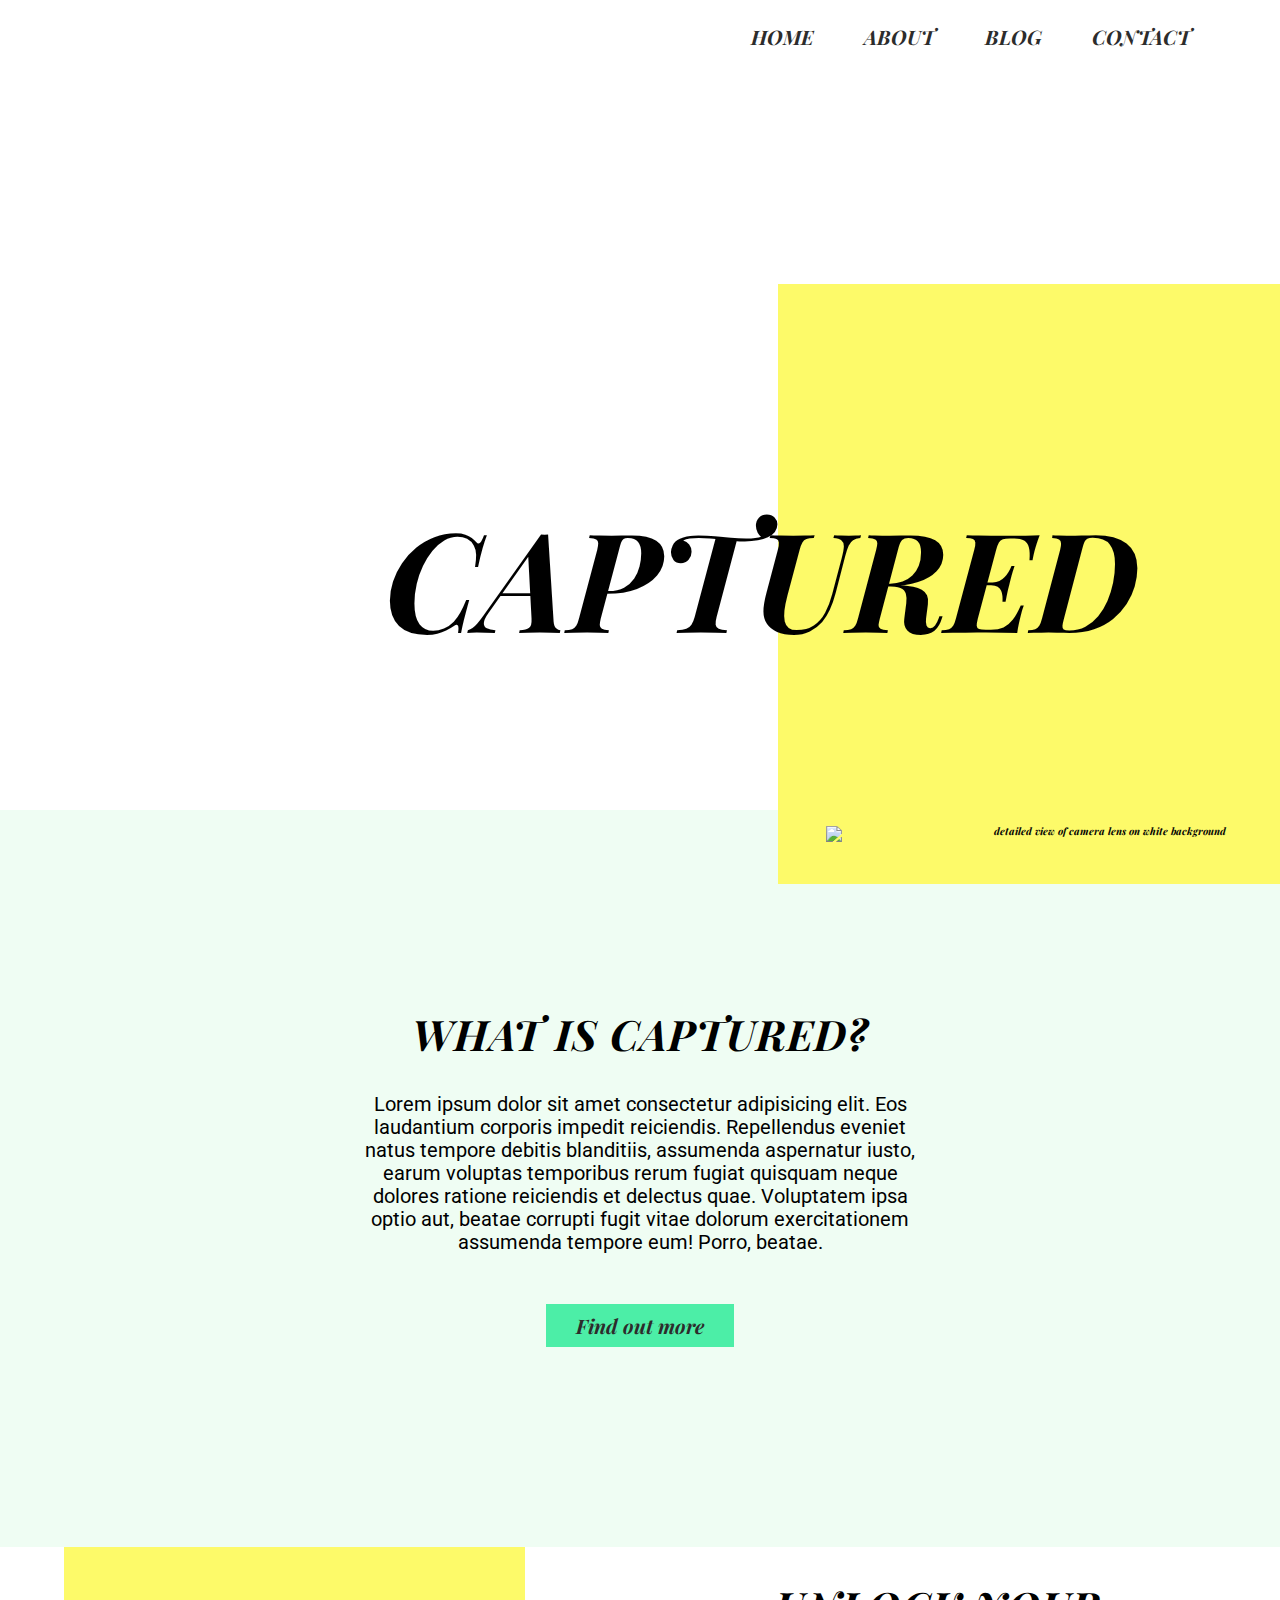
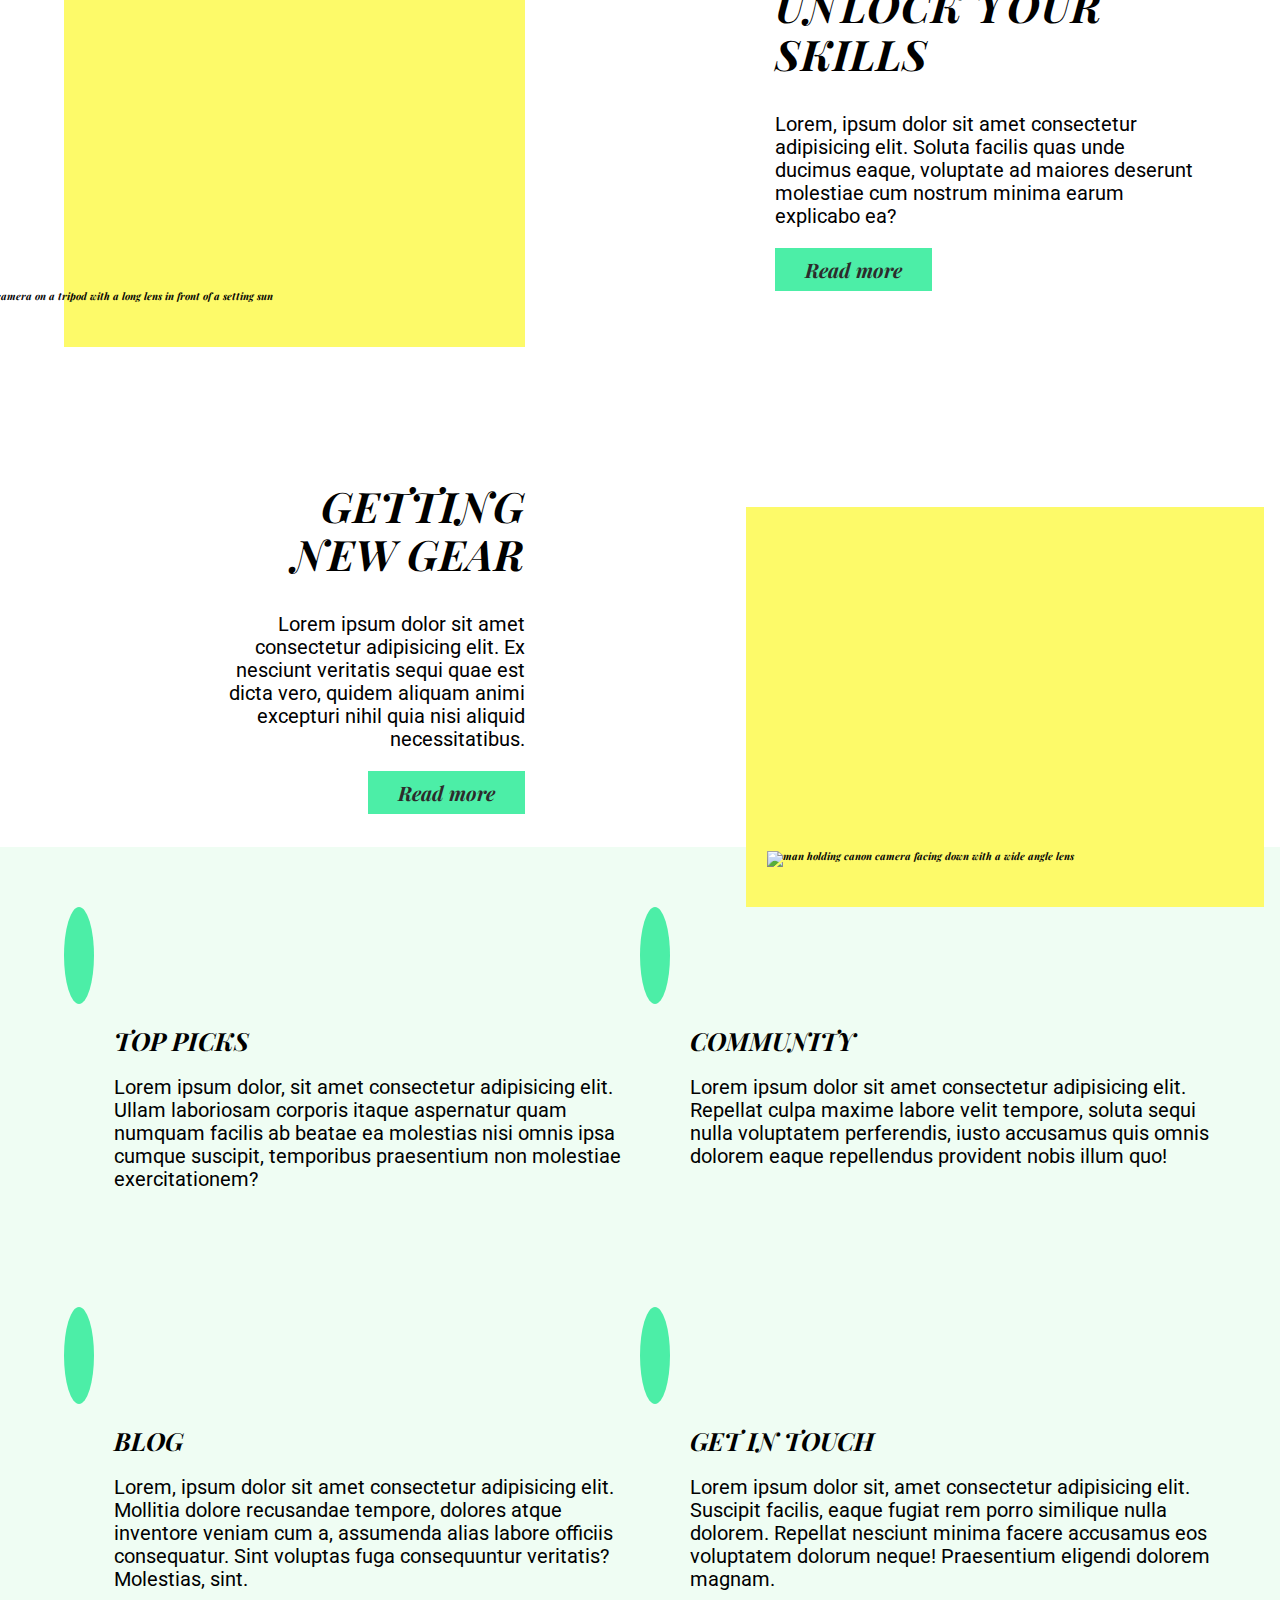
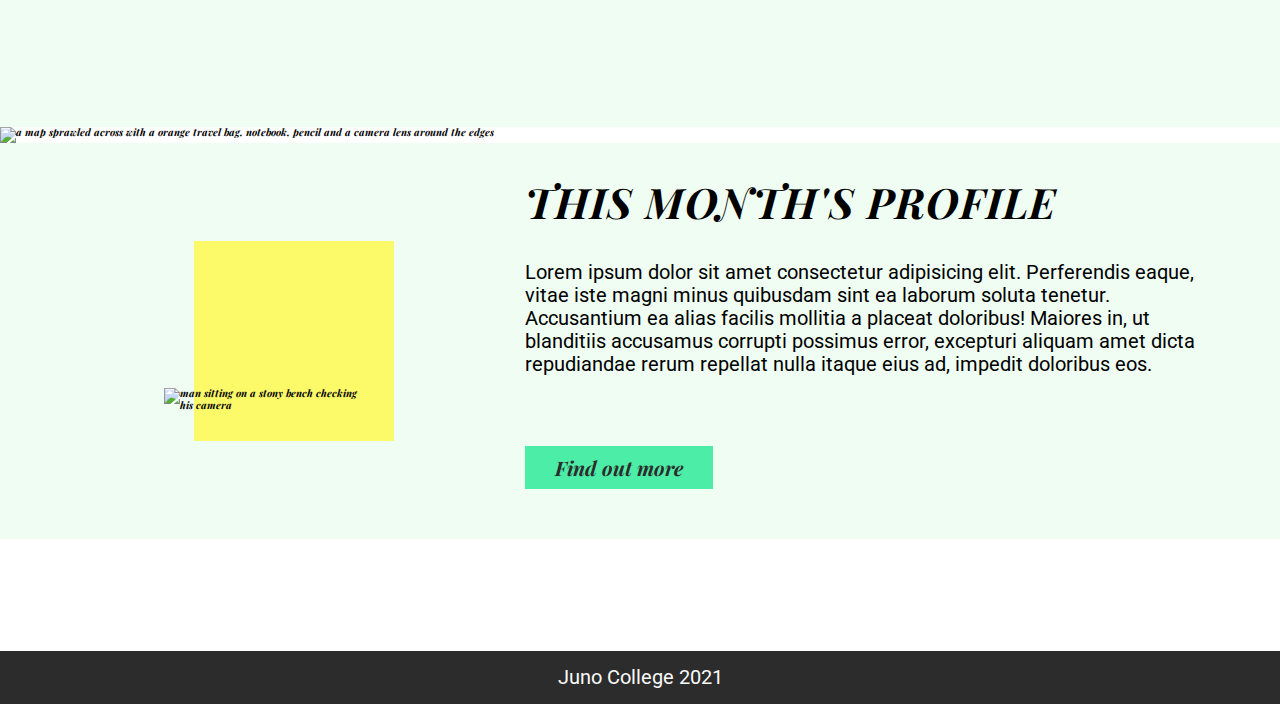
==== commit ed9fd2a9: "blog media queries" ====
--- a/index.html
+++ b/index.html
@@ -13,7 +13,7 @@
 	<!-- Clement Sung 2021 - Juno College -->
 </head>
 <body>
-	<!-- header and Nav section -->
+	<!-- *************header and Nav section**************** -->
 	<header>
 		<div class="wrapper">
 			<nav>
@@ -68,11 +68,7 @@
 			<div class="wrapper">
 				<nav class="midGrid">
 				<div class="gridFlex">
-<<<<<<< HEAD
-					<div class="iconContainer">
-=======
 					<div class="iconContainer iconContainer1">
->>>>>>> main
 						<i class="fas fa-camera"></i>
 					</div>
 					<div>
@@ -81,11 +77,7 @@
 					</div>
 				</div>
 				<div class="gridFlex">
-<<<<<<< HEAD
-					<div class="iconContainer">
-=======
 					<div class="iconContainer iconContainer2">
->>>>>>> main
 						<i class="fas fa-users"></i>
 					</div>
 					<div>
@@ -94,11 +86,7 @@
 					</div>
 				</div>
 				<div class="gridFlex">
-<<<<<<< HEAD
-					<div class="iconContainer">
-=======
 					<div class="iconContainer iconContainer3">
->>>>>>> main
 						<i class="fas fa-file"></i>
 					</div>
 					<div>
@@ -107,11 +95,7 @@
 					</div>
 				</div>
 				<div class="gridFlex">
-<<<<<<< HEAD
-					<div class="iconContainer">
-=======
 					<div class="iconContainer iconContainer4">
->>>>>>> main
 						<i class="fas fa-phone"></i>
 					</div>
 					<div>
--- a/styles/styles.css
+++ b/styles/styles.css
@@ -481,12 +481,7 @@
 }
 
 .midNav .midGrid .iconContainer {
-<<<<<<< HEAD
-  width: 10rem;
-  height: 10rem;
-=======
   margin-right: 2rem;
->>>>>>> main
 }
 
 .midNav .midGrid i {
@@ -494,10 +489,7 @@
   background-color: #4CEEA7;
   color: #2C2C2C;
   font-size: 5rem;
-<<<<<<< HEAD
-=======
   margin-top: 7rem;
->>>>>>> main
   padding: 1.5rem;
   width: 100%;
 }
@@ -509,17 +501,6 @@
   font-weight: bold;
   text-transform: uppercase;
   padding-top: 10rem;
-<<<<<<< HEAD
-}
-
-.gridFlex i:nth-of-type(2) {
-  padding: 5rem;
-}
-
-.gridFlex i:nth-of-type(3) {
-  padding: 5rem;
-=======
->>>>>>> main
 }
 
 .featureBlog {
@@ -743,6 +724,12 @@
   -webkit-box-direction: normal;
       -ms-flex-direction: column;
           flex-direction: column;
+}
+
+.commentForm .userID {
+  display: -webkit-box;
+  display: -ms-flexbox;
+  display: flex;
 }
 
 .commentForm .username,
@@ -889,10 +876,6 @@
   text-transform: uppercase;
 }
 
-<<<<<<< HEAD
-* {
-  border: 1px solid midnightblue;
-=======
 @media (max-width: 940px) {
   h1 {
     top: 65%;
@@ -929,6 +912,25 @@
     width: 127%;
     left: -35%;
   }
+  .commentForm .username,
+  .commentForm .email {
+    font-size: 1.5rem;
+    padding: 2.5rem;
+    margin: 2rem 1rem;
+  }
+  aside li {
+    font-size: 1.5rem;
+    padding-bottom: 2rem;
+  }
+  aside p {
+    font-size: 1.5rem;
+  }
+  aside a {
+    font-size: 1.5rem;
+  }
+  aside h3 {
+    font-size: 2rem;
+  }
 }
 
 @media (max-width: 768px) {
@@ -958,6 +960,20 @@
   }
   .gridFlex:nth-child(2) > div:nth-child(2) {
     padding-right: 5rem;
+  }
+  aside img {
+    left: -48px;
+    width: 200%;
+  }
+  aside {
+    width: 28%;
+    left: 6rem;
+  }
+}
+
+@media (max-width: 768px) and (max-width: 940px) {
+  aside li {
+    padding-bottom: 1rem;
   }
 }
 
@@ -1038,5 +1054,4 @@
         -ms-flex-direction: column;
             flex-direction: column;
   }
->>>>>>> main
-}
+}
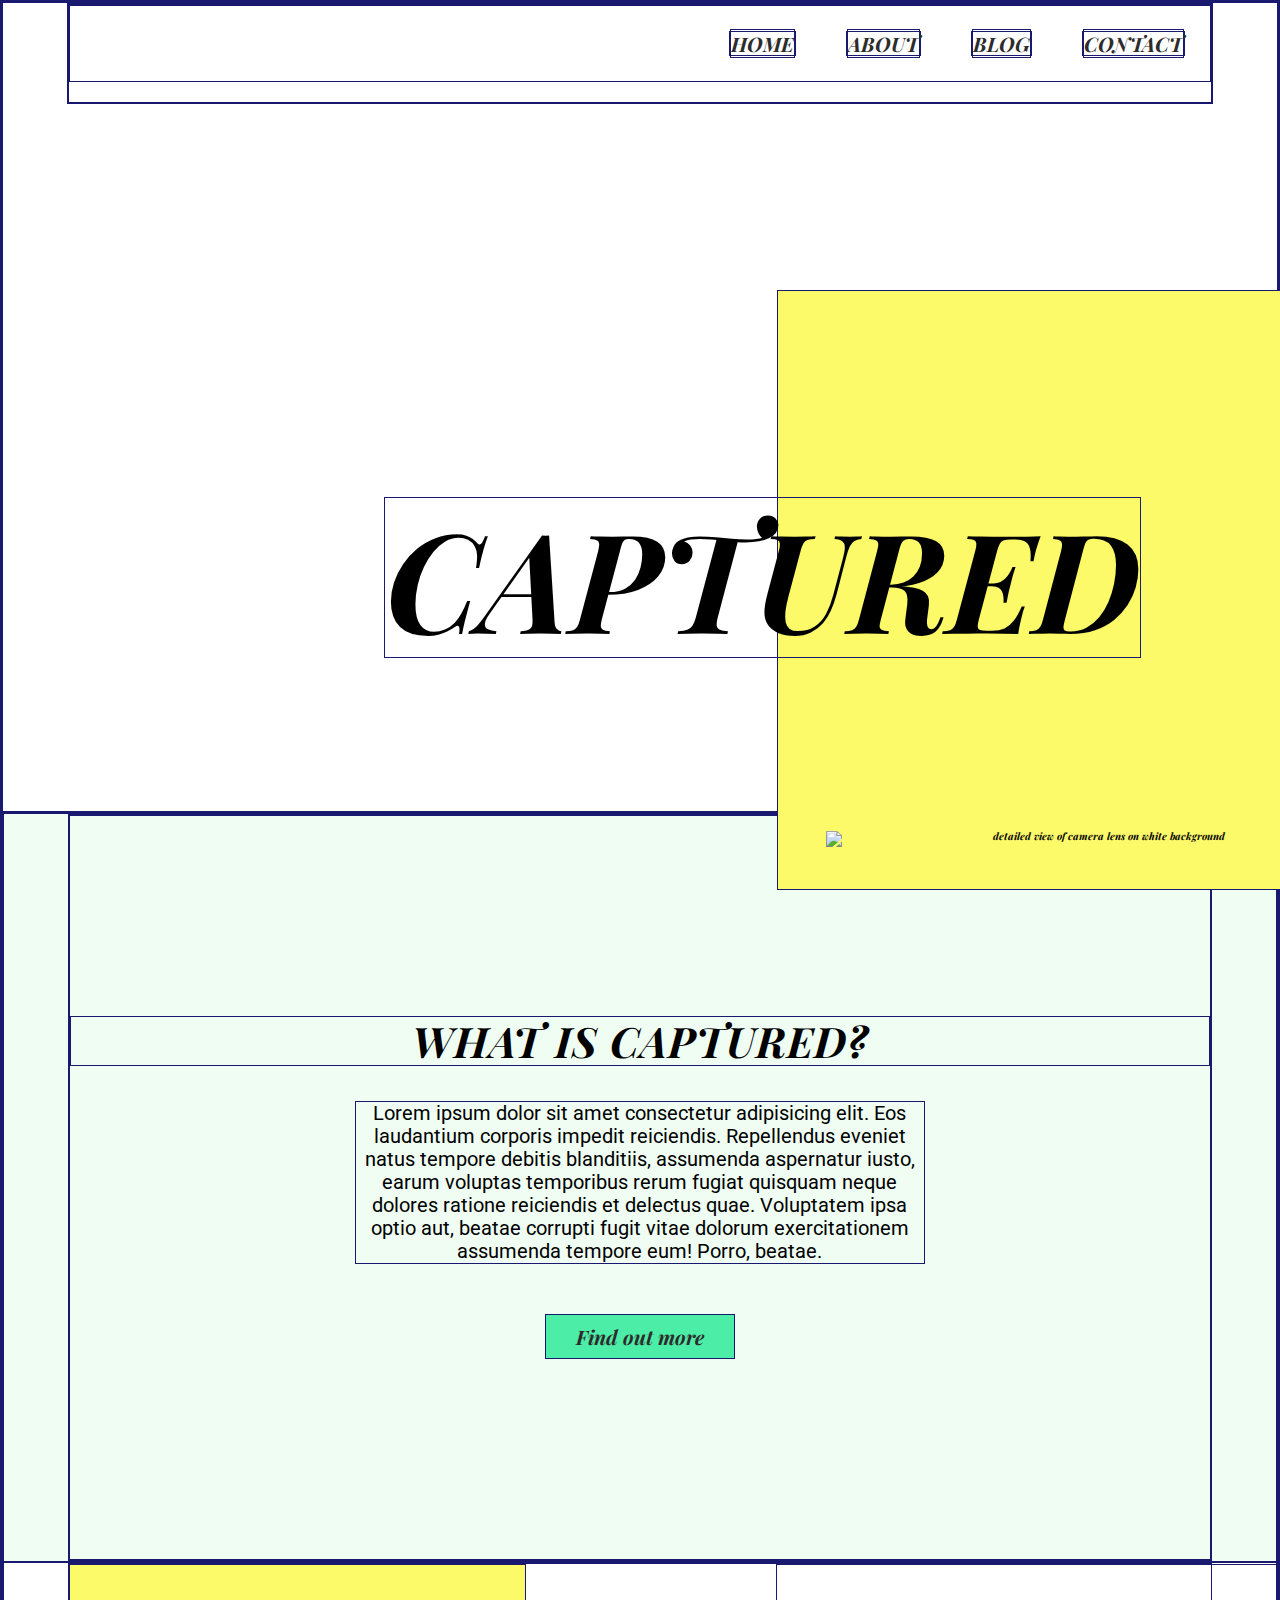
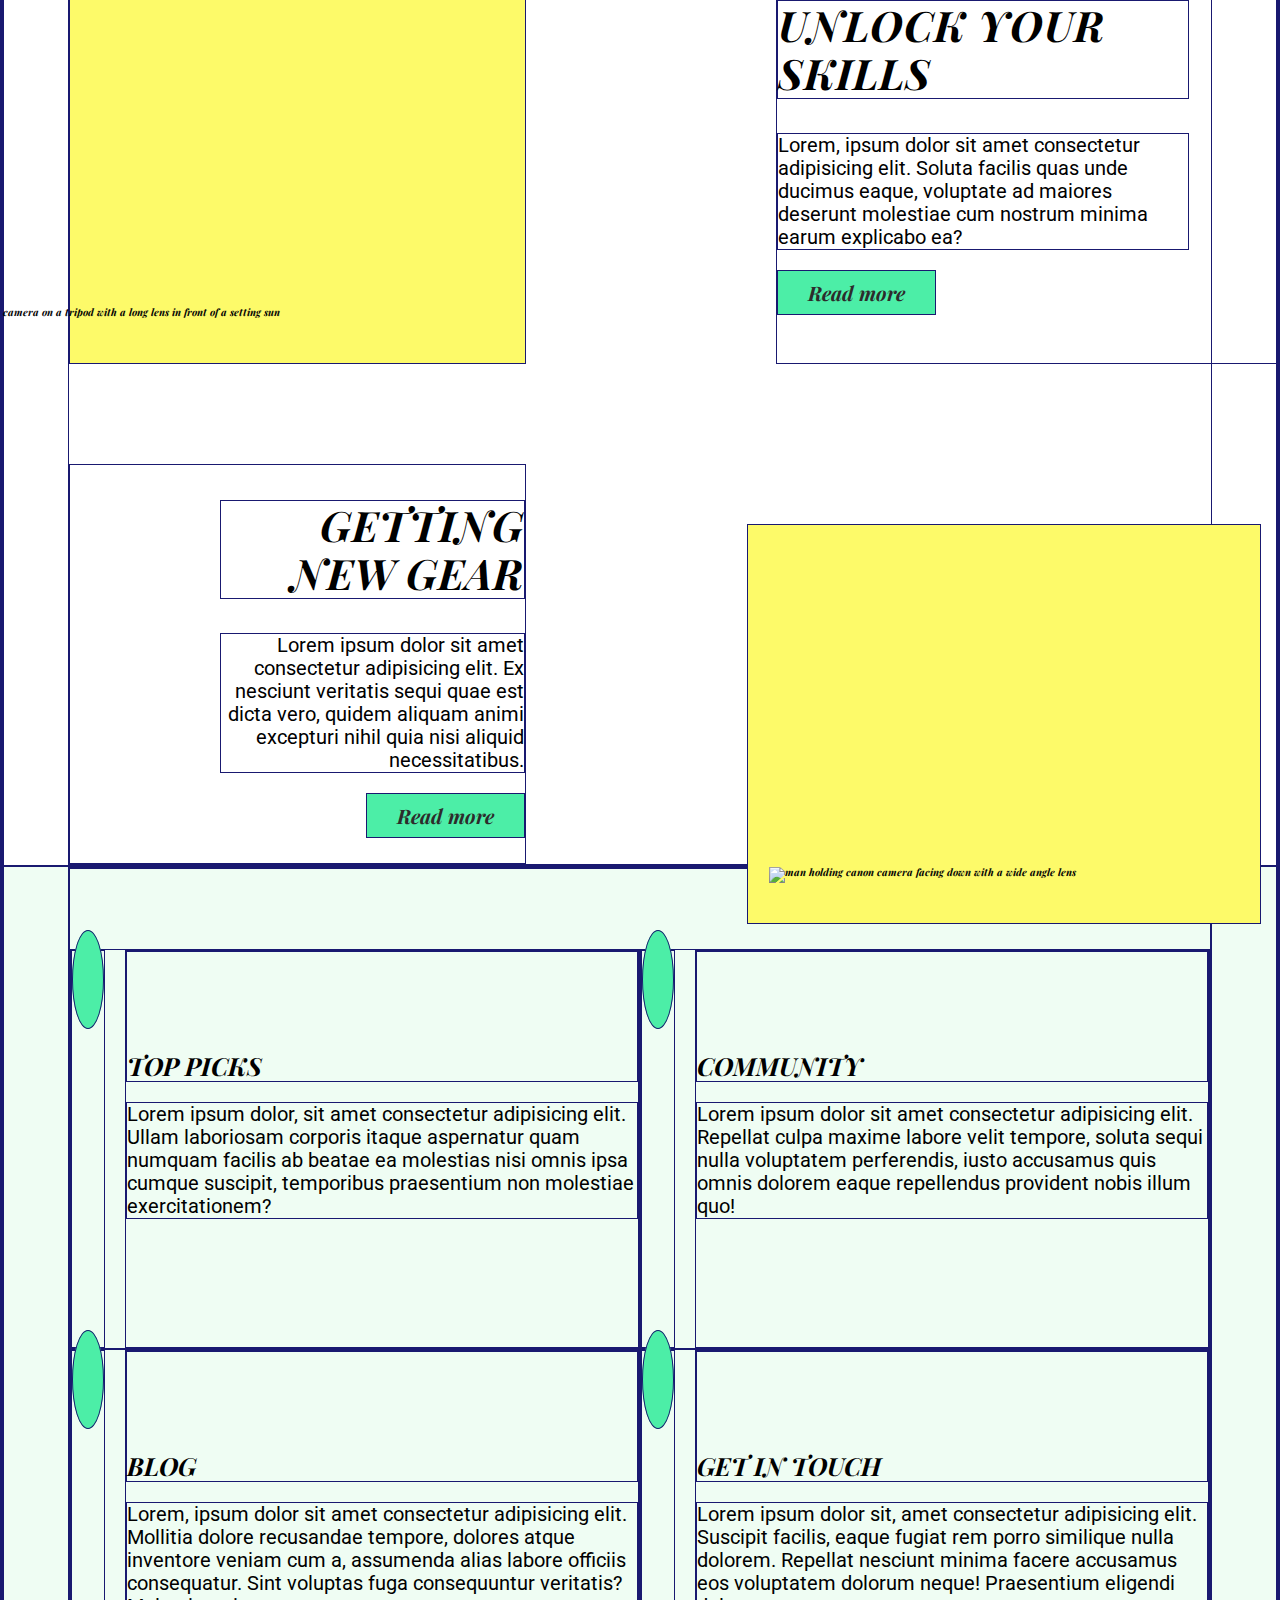
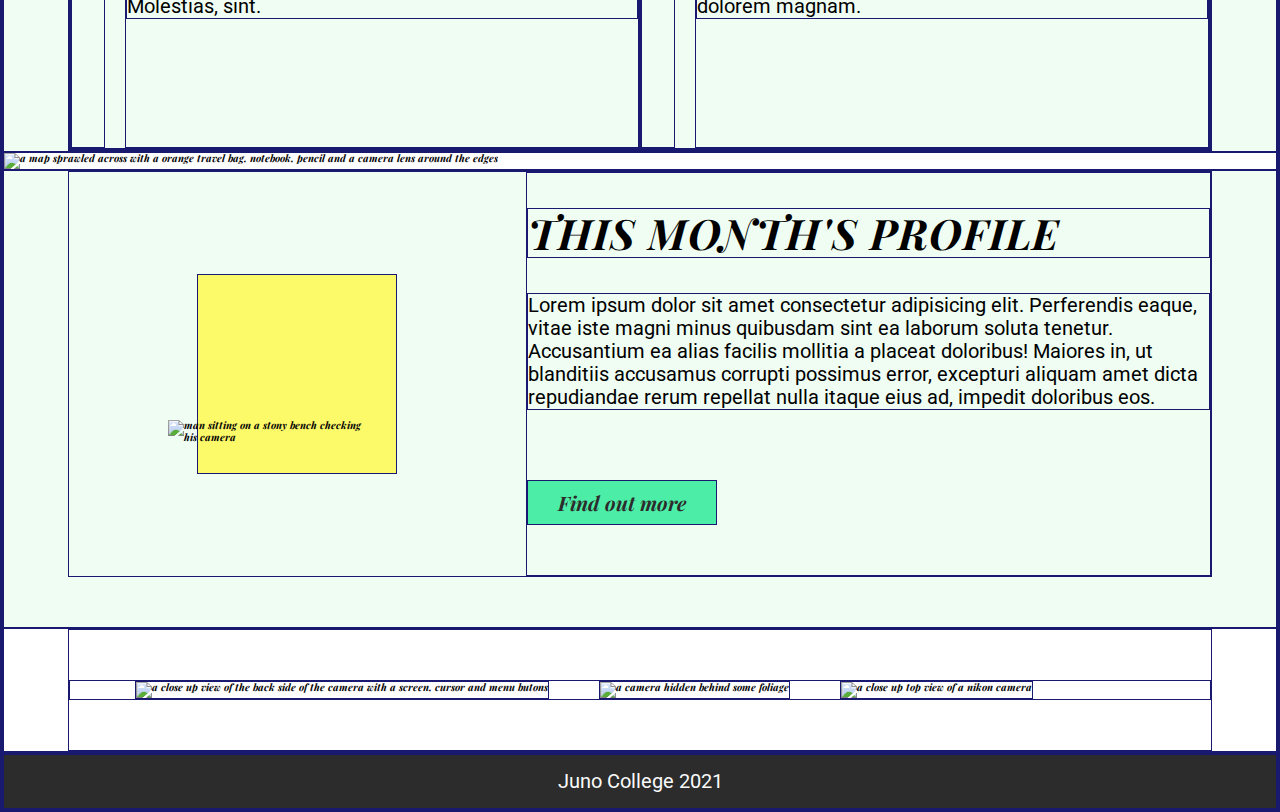
==== commit 0e336e14: "added javascript functionality to blog page comment form" ====
--- a/index.html
+++ b/index.html
@@ -127,9 +127,9 @@
 		<section class="gallery">
 			<div class="wrapper">
 				<ul>
-					<li><img src="./assets/gallery-image-1.jpg" alt=""></li>
-					<li><img src="./assets/gallery-image-2.jpg" alt=""></li>
-					<li><img src="./assets/gallery-image-3.jpg" alt=""></li>
+					<li><img src="./assets/gallery-image-1.jpg" alt="a close up view of the back side of the camera with a screen, cursor and menu butons"></li>
+					<li><img src="./assets/gallery-image-2.jpg" alt="a camera hidden behind some foliage"></li>
+					<li><img src="./assets/gallery-image-3.jpg" alt="a close up top view of a nikon camera"></li>
 				</ul>
 			</div>
 		</section>
@@ -137,5 +137,7 @@
 	<footer>
 		<p>Juno College 2021</p>
 	</footer>
+
+	<script src="./script.js"></script>
 </body>
 </html>--- a/styles/styles.css
+++ b/styles/styles.css
@@ -694,14 +694,16 @@
   margin: 2rem 0;
 }
 
-.commentSection .imgContainer1 {
-  width: 55rem;
+.commentSection .imgContainer {
+  -ms-flex-preferred-size: 15%;
+      flex-basis: 15%;
+  width: 50%;
   margin-right: 2rem;
 }
 
-.commentSection .imgContainer2 {
-  width: 30rem;
-  margin-right: 2rem;
+.commentSection .commentText {
+  -ms-flex-preferred-size: 100%;
+      flex-basis: 100%;
 }
 
 .commentSection p {
@@ -709,8 +711,7 @@
   padding: 0 0 2rem 2rem;
 }
 
-.commentSection .comment1,
-.commentSection .comment2 {
+.commentSection .comment {
   display: -webkit-box;
   display: -ms-flexbox;
   display: flex;
@@ -763,6 +764,10 @@
   font-style: italic;
   font-weight: bold;
   text-transform: uppercase;
+}
+
+* {
+  border: 1px solid midnightblue;
 }
 
 .contactHeader {
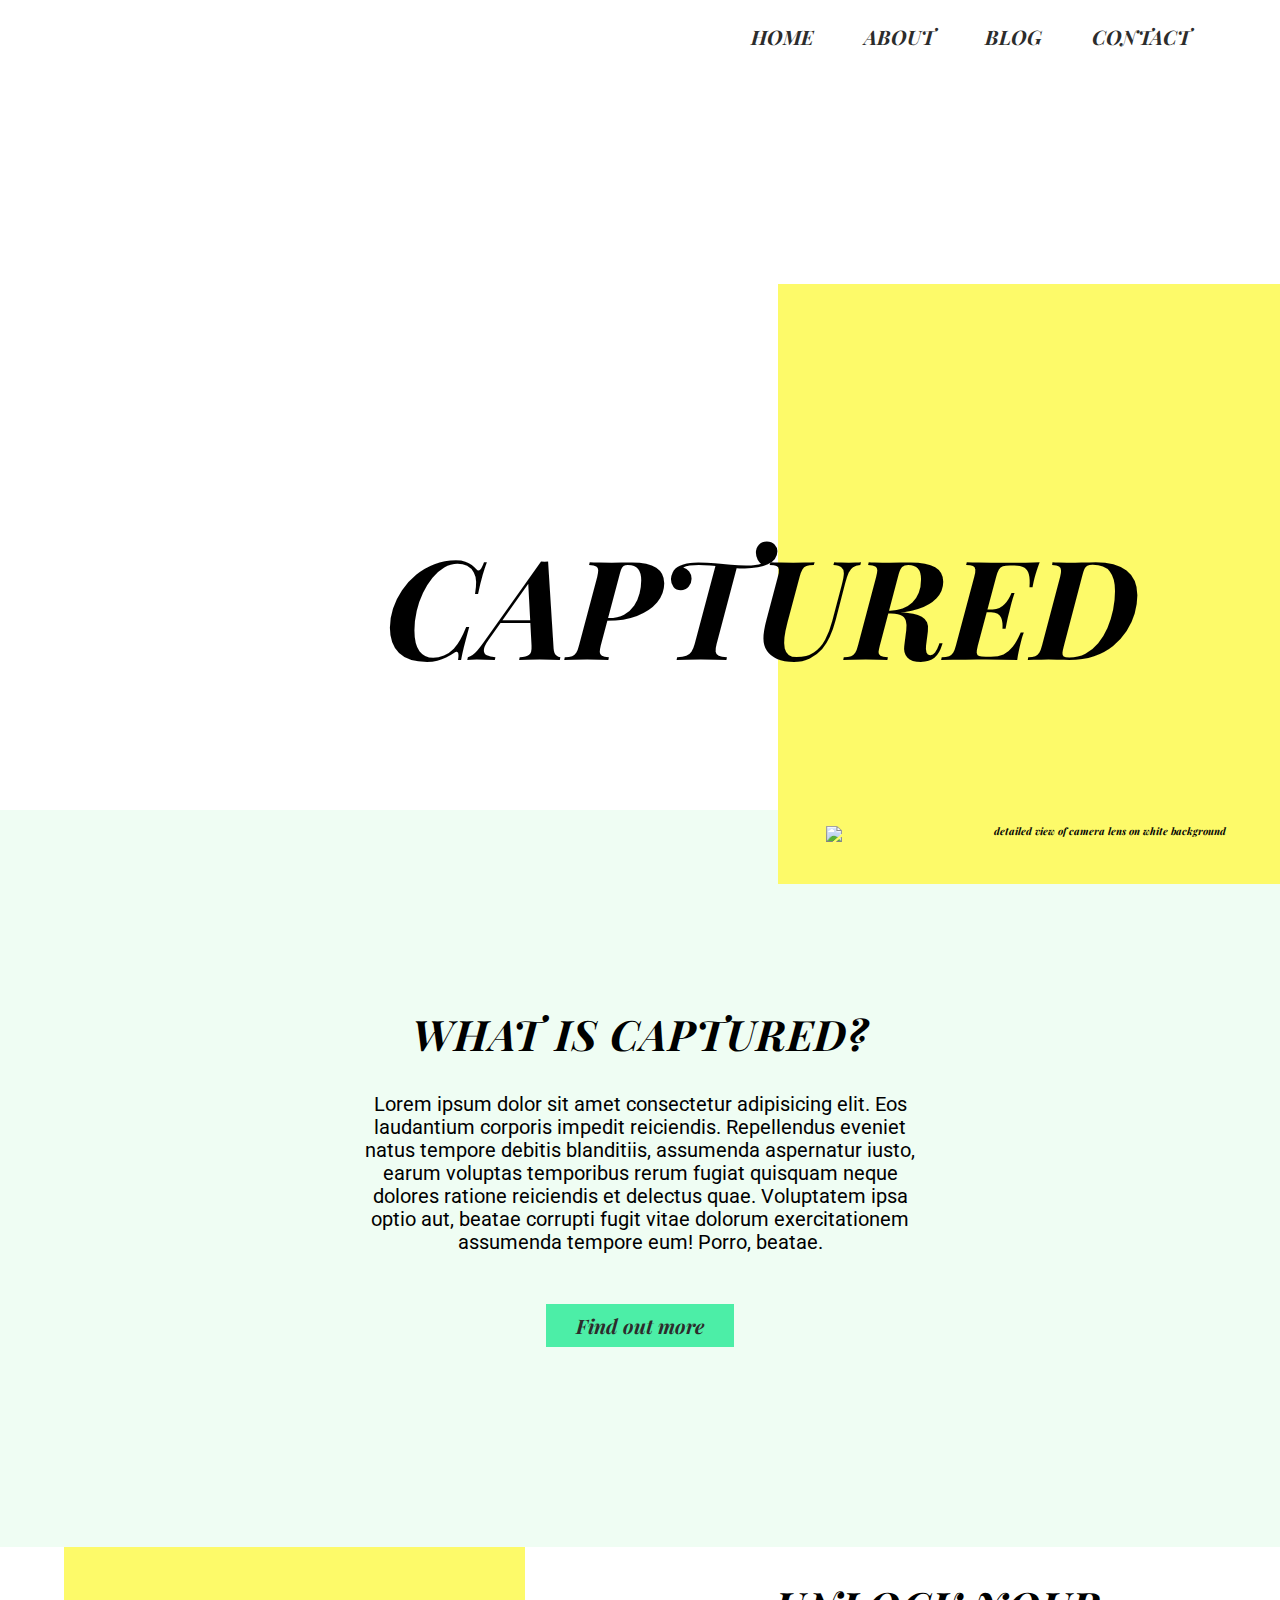
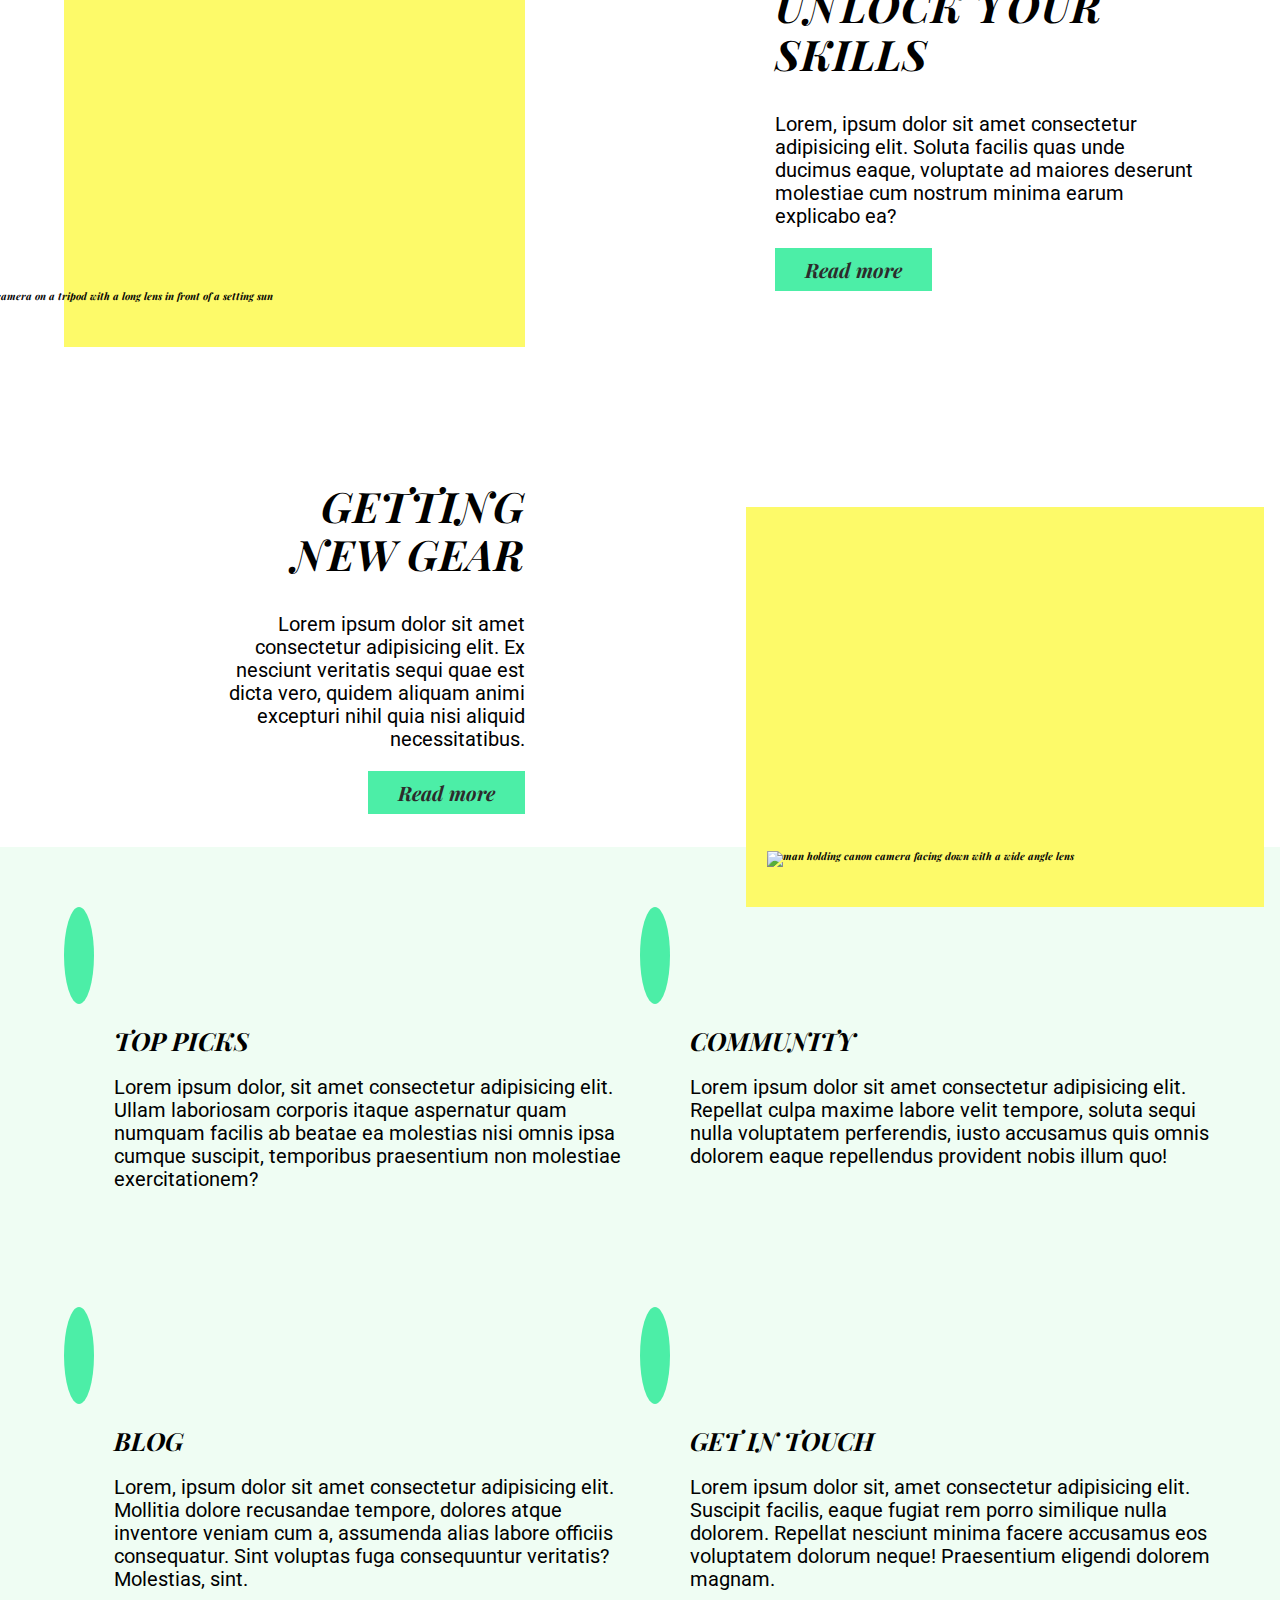
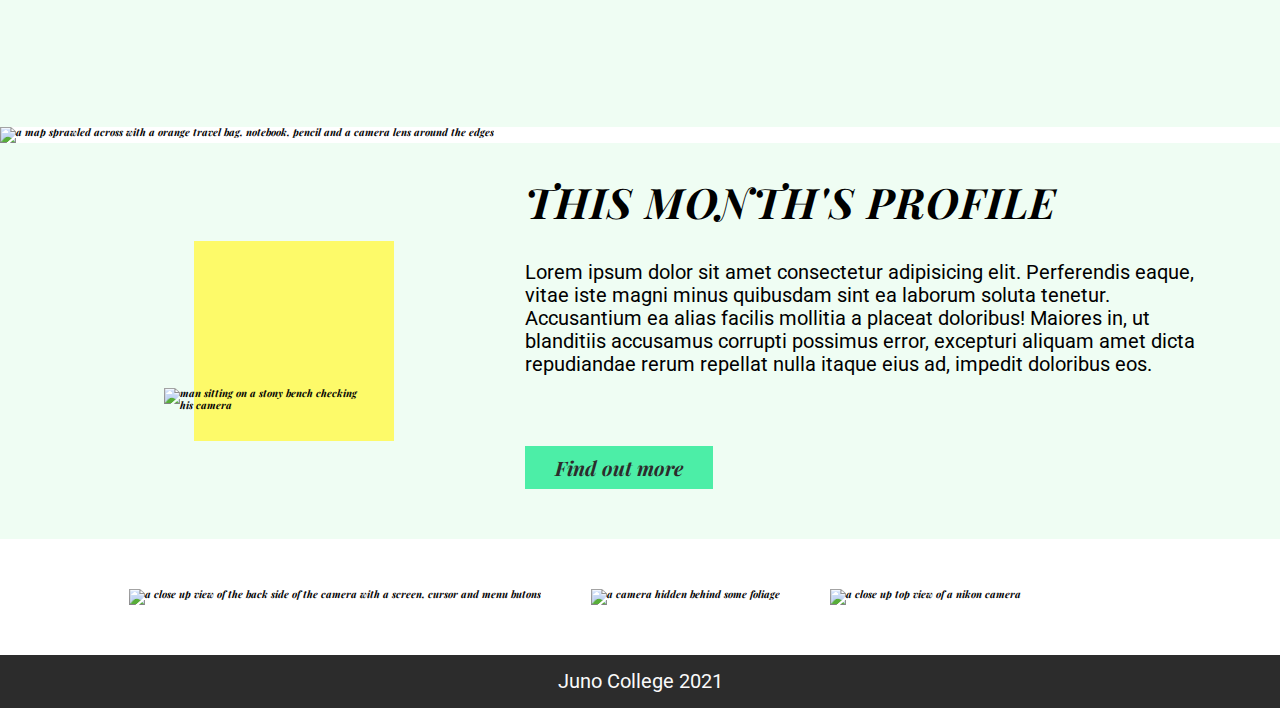
==== commit e37fd4a3: "updated file naming, added mobile menu" ====
--- a/index.html
+++ b/index.html
@@ -17,12 +17,20 @@
 	<header>
 		<div class="wrapper">
 			<nav>
+				<div class="burgerMenu">
+					<input type="checkbox"/>
+					
+					<span></span>
+					<span></span>
+					<span></span>
+				
 				<ul>
 					<li><a href="./index.html">home</a></li>
 					<li><a href="#about">about</a></li>
-					<li><a href="./blog-post.html">blog</a></li>
+					<li><a href="./blogPost.html">blog</a></li>
 					<li><a href="./contact.html">contact</a></li>
 				</ul>
+				</div>
 			</nav>
 			<h1>Captured</h1>
 		</div>
@@ -69,7 +77,7 @@
 				<nav class="midGrid">
 				<div class="gridFlex">
 					<div class="iconContainer iconContainer1">
-						<i class="fas fa-camera"></i>
+						<i class="fas fa-camera"aria-hidden="true"></i>
 					</div>
 					<div>
 						<h3>Top picks</h3>
@@ -78,7 +86,7 @@
 				</div>
 				<div class="gridFlex">
 					<div class="iconContainer iconContainer2">
-						<i class="fas fa-users"></i>
+						<i class="fas fa-users" aria-hidden="true"></i>
 					</div>
 					<div>
 						<h3>community</h3>
@@ -87,7 +95,7 @@
 				</div>
 				<div class="gridFlex">
 					<div class="iconContainer iconContainer3">
-						<i class="fas fa-file"></i>
+						<i class="fas fa-file" aria-hidden="true"></i>
 					</div>
 					<div>
 						<h3>blog</h3>
@@ -96,7 +104,7 @@
 				</div>
 				<div class="gridFlex">
 					<div class="iconContainer iconContainer4">
-						<i class="fas fa-phone"></i>
+						<i class="fas fa-phone" aria-hidden="true"></i>
 					</div>
 					<div>
 						<h3>Get in touch</h3>
@@ -137,7 +145,5 @@
 	<footer>
 		<p>Juno College 2021</p>
 	</footer>
-
-	<script src="./script.js"></script>
 </body>
 </html>--- a/styles/styles.css
+++ b/styles/styles.css
@@ -244,6 +244,7 @@
   font-family: "Playfair Display", serif;
   font-style: italic;
   font-weight: bold;
+  overflow-x: hidden;
 }
 
 .wrapper {
@@ -285,6 +286,10 @@
   padding: 10px 30px;
   background-color: #4CEEA7;
   color: #2C2C2C;
+}
+
+.burgerMenu input {
+  display: none;
 }
 
 li {
@@ -330,6 +335,7 @@
   background-size: cover;
   background-position: center;
   background-repeat: no-repeat;
+  width: 100%;
   height: 90vh;
 }
 
@@ -352,7 +358,7 @@
   position: absolute;
   text-align: center;
   text-transform: uppercase;
-  top: 45%;
+  top: 48%;
   left: 30%;
   z-index: 10;
   font-family: "Playfair Display", serif;
@@ -694,16 +700,14 @@
   margin: 2rem 0;
 }
 
-.commentSection .imgContainer {
-  -ms-flex-preferred-size: 15%;
-      flex-basis: 15%;
-  width: 50%;
+.commentSection .imgContainer1 {
+  width: 55rem;
   margin-right: 2rem;
 }
 
-.commentSection .commentText {
-  -ms-flex-preferred-size: 100%;
-      flex-basis: 100%;
+.commentSection .imgContainer2 {
+  width: 30rem;
+  margin-right: 2rem;
 }
 
 .commentSection p {
@@ -711,7 +715,8 @@
   padding: 0 0 2rem 2rem;
 }
 
-.commentSection .comment {
+.commentSection .comment1,
+.commentSection .comment2 {
   display: -webkit-box;
   display: -ms-flexbox;
   display: flex;
@@ -764,10 +769,6 @@
   font-style: italic;
   font-weight: bold;
   text-transform: uppercase;
-}
-
-* {
-  border: 1px solid midnightblue;
 }
 
 .contactHeader {
@@ -883,13 +884,14 @@
 
 @media (max-width: 940px) {
   h1 {
-    top: 65%;
+    top: 30%;
     left: 40%;
     font-size: 8.8rem;
   }
   header {
-    background-size: auto;
+    background-size: cover;
     background-position: initial;
+    height: 55vh;
   }
   .about .imageShadow {
     display: none;
@@ -938,13 +940,85 @@
   }
 }
 
-@media (max-width: 768px) {
-  h1 {
-    top: 71%;
-    left: 34%;
-  }
+@media (max-width: 800px) {
   header nav li {
-    margin: 0 2rem;
+    margin: 30px 20px;
+  }
+  header ul {
+    display: block;
+    position: absolute;
+    width: 150px;
+    -webkit-transform-origin: 0% 0%;
+            transform-origin: 0% 0%;
+    -webkit-transform: translate(100%, 0);
+            transform: translate(100%, 0);
+    -webkit-transition: -webkit-transform 0.5s cubic-bezier(0.77, 0.2, 0.05, 1);
+    transition: -webkit-transform 0.5s cubic-bezier(0.77, 0.2, 0.05, 1);
+    transition: transform 0.5s cubic-bezier(0.77, 0.2, 0.05, 1);
+    transition: transform 0.5s cubic-bezier(0.77, 0.2, 0.05, 1), -webkit-transform 0.5s cubic-bezier(0.77, 0.2, 0.05, 1);
+    right: -120%;
+    border: 1px solid #333;
+    background: #f0f2f1;
+  }
+  .burgerMenu input:checked ~ ul {
+    -webkit-transform: none;
+            transform: none;
+  }
+  .burgerMenu {
+    display: inline-block;
+    position: relative;
+    top: 50px;
+    left: 95%;
+    z-index: 1;
+  }
+  .burgerMenu input {
+    display: block;
+    width: 33px;
+    height: 30px;
+    position: absolute;
+    top: -3px;
+    left: 0;
+    cursor: pointer;
+    opacity: 0;
+    z-index: 2;
+  }
+  .burgerMenu span {
+    display: block;
+    width: 33px;
+    height: 4px;
+    margin-bottom: 5px;
+    position: relative;
+    background: #1a1919;
+    border-radius: 3px;
+    -webkit-transform-origin: 4px 0px;
+            transform-origin: 4px 0px;
+    -webkit-transition: background 0.5s cubic-bezier(0.77, 0.2, 0.05, 1), opacity 0.55s ease, -webkit-transform 0.5s cubic-bezier(0.77, 0.2, 0.05, 1);
+    transition: background 0.5s cubic-bezier(0.77, 0.2, 0.05, 1), opacity 0.55s ease, -webkit-transform 0.5s cubic-bezier(0.77, 0.2, 0.05, 1);
+    transition: transform 0.5s cubic-bezier(0.77, 0.2, 0.05, 1), background 0.5s cubic-bezier(0.77, 0.2, 0.05, 1), opacity 0.55s ease;
+    transition: transform 0.5s cubic-bezier(0.77, 0.2, 0.05, 1), background 0.5s cubic-bezier(0.77, 0.2, 0.05, 1), opacity 0.55s ease, -webkit-transform 0.5s cubic-bezier(0.77, 0.2, 0.05, 1);
+  }
+  .burgerMenu span:first-child {
+    -webkit-transform-origin: 0% 0%;
+            transform-origin: 0% 0%;
+  }
+  .burgerMenu span:nth-last-child(2) {
+    -webkit-transform-origin: 0% 100%;
+            transform-origin: 0% 100%;
+  }
+  .burgerMenu input:checked ~ span {
+    opacity: 1;
+    -webkit-transform: rotate(45deg) translate(-2px, -1px);
+            transform: rotate(45deg) translate(-2px, -1px);
+    background: #232323;
+  }
+  .burgerMenu input:checked ~ span:nth-last-child(3) {
+    opacity: 0;
+    -webkit-transform: rotate(0deg) scale(0.2, 0.2);
+            transform: rotate(0deg) scale(0.2, 0.2);
+  }
+  .burgerMenu input:checked ~ span:nth-last-child(2) {
+    -webkit-transform: rotate(-45deg) translate(0, -1px);
+            transform: rotate(-45deg) translate(0, -1px);
   }
   .extraInfoWrapper {
     gap: 7rem 17rem;
@@ -976,7 +1050,7 @@
   }
 }
 
-@media (max-width: 768px) and (max-width: 940px) {
+@media (max-width: 800px) and (max-width: 940px) {
   aside li {
     padding-bottom: 1rem;
   }
